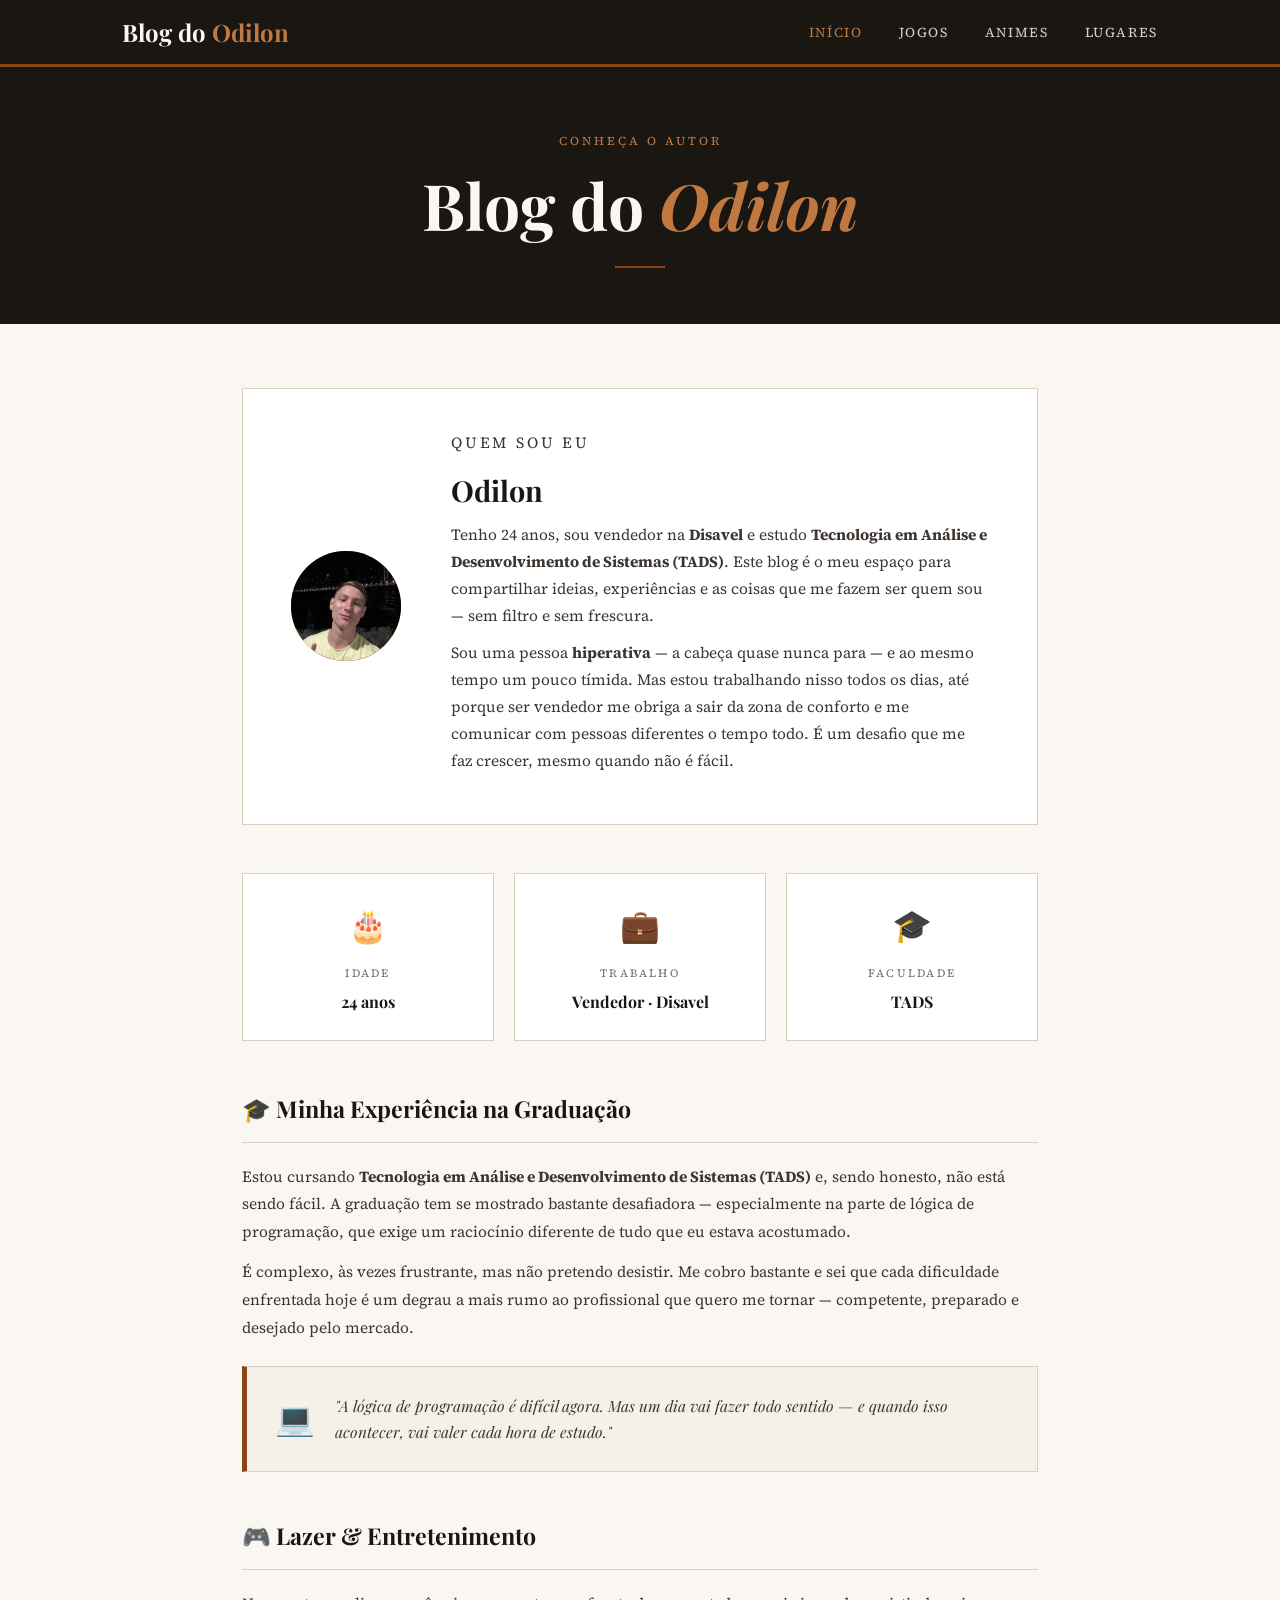
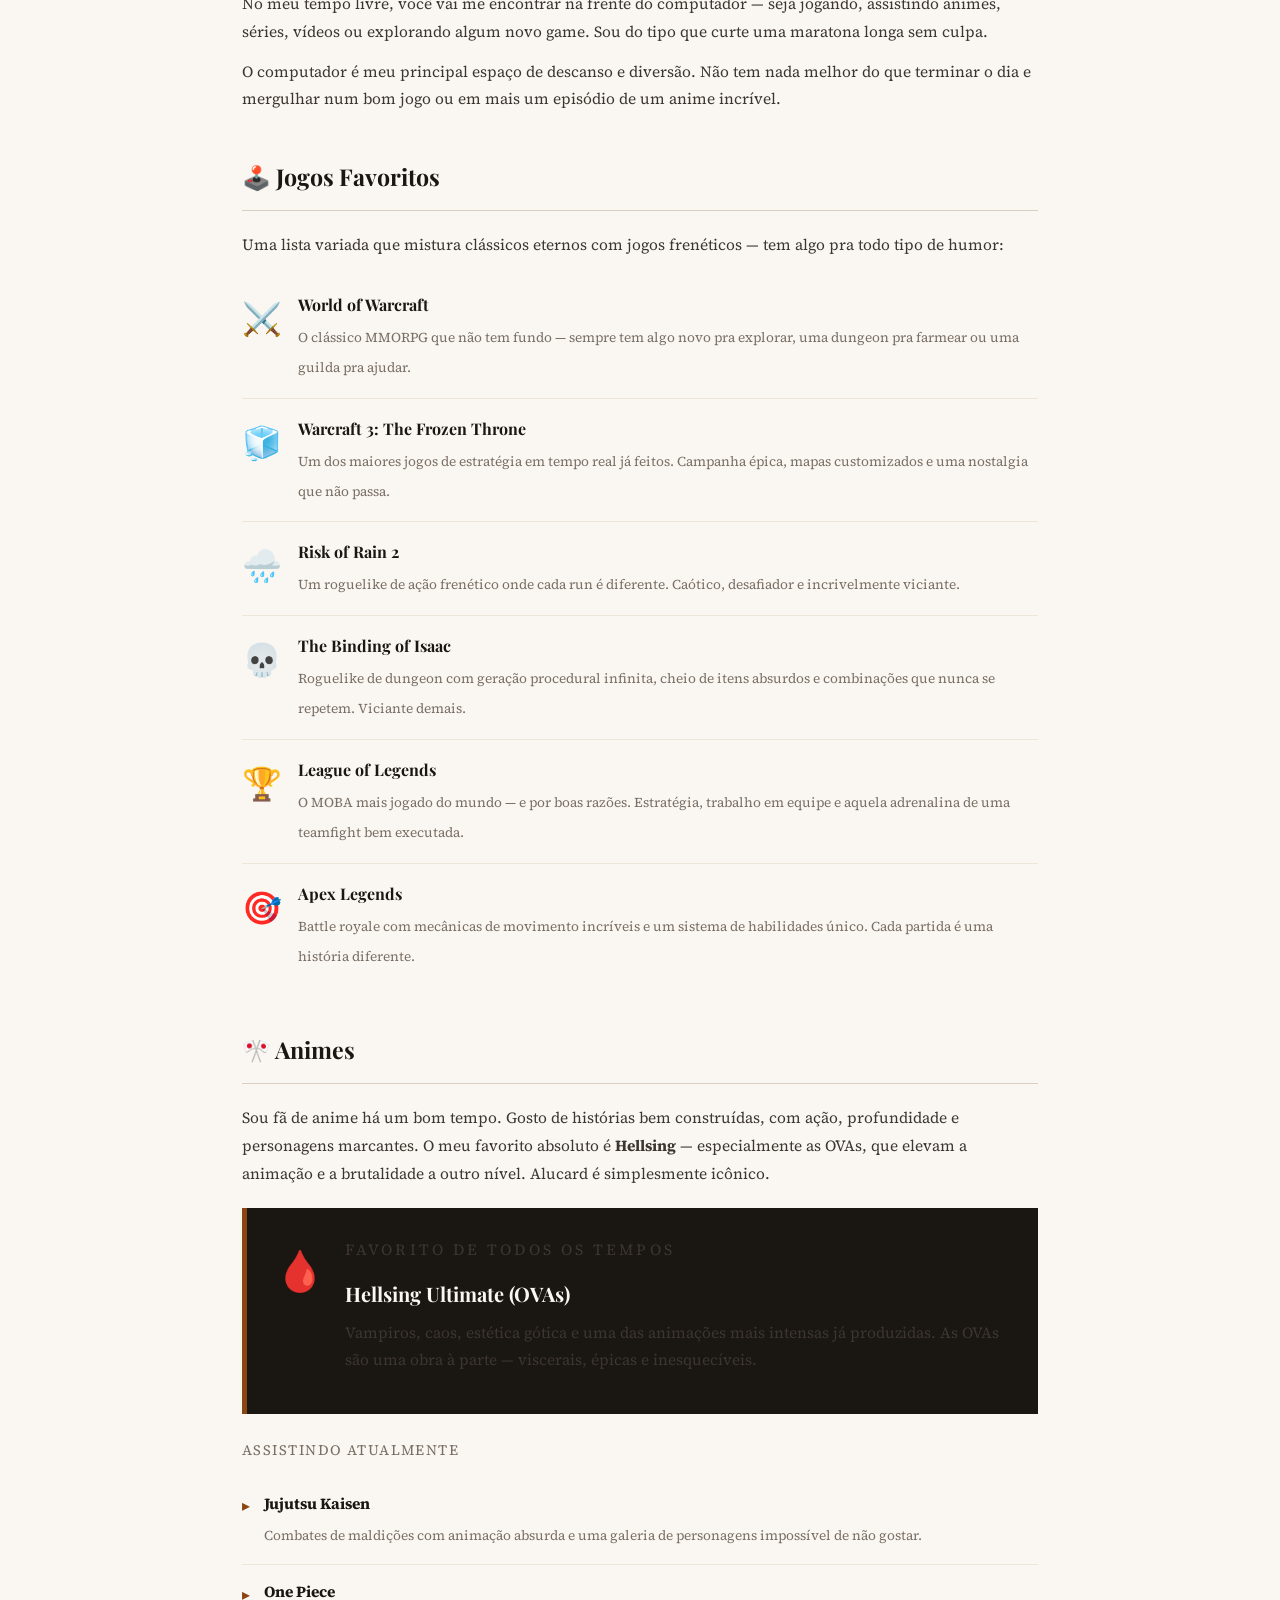
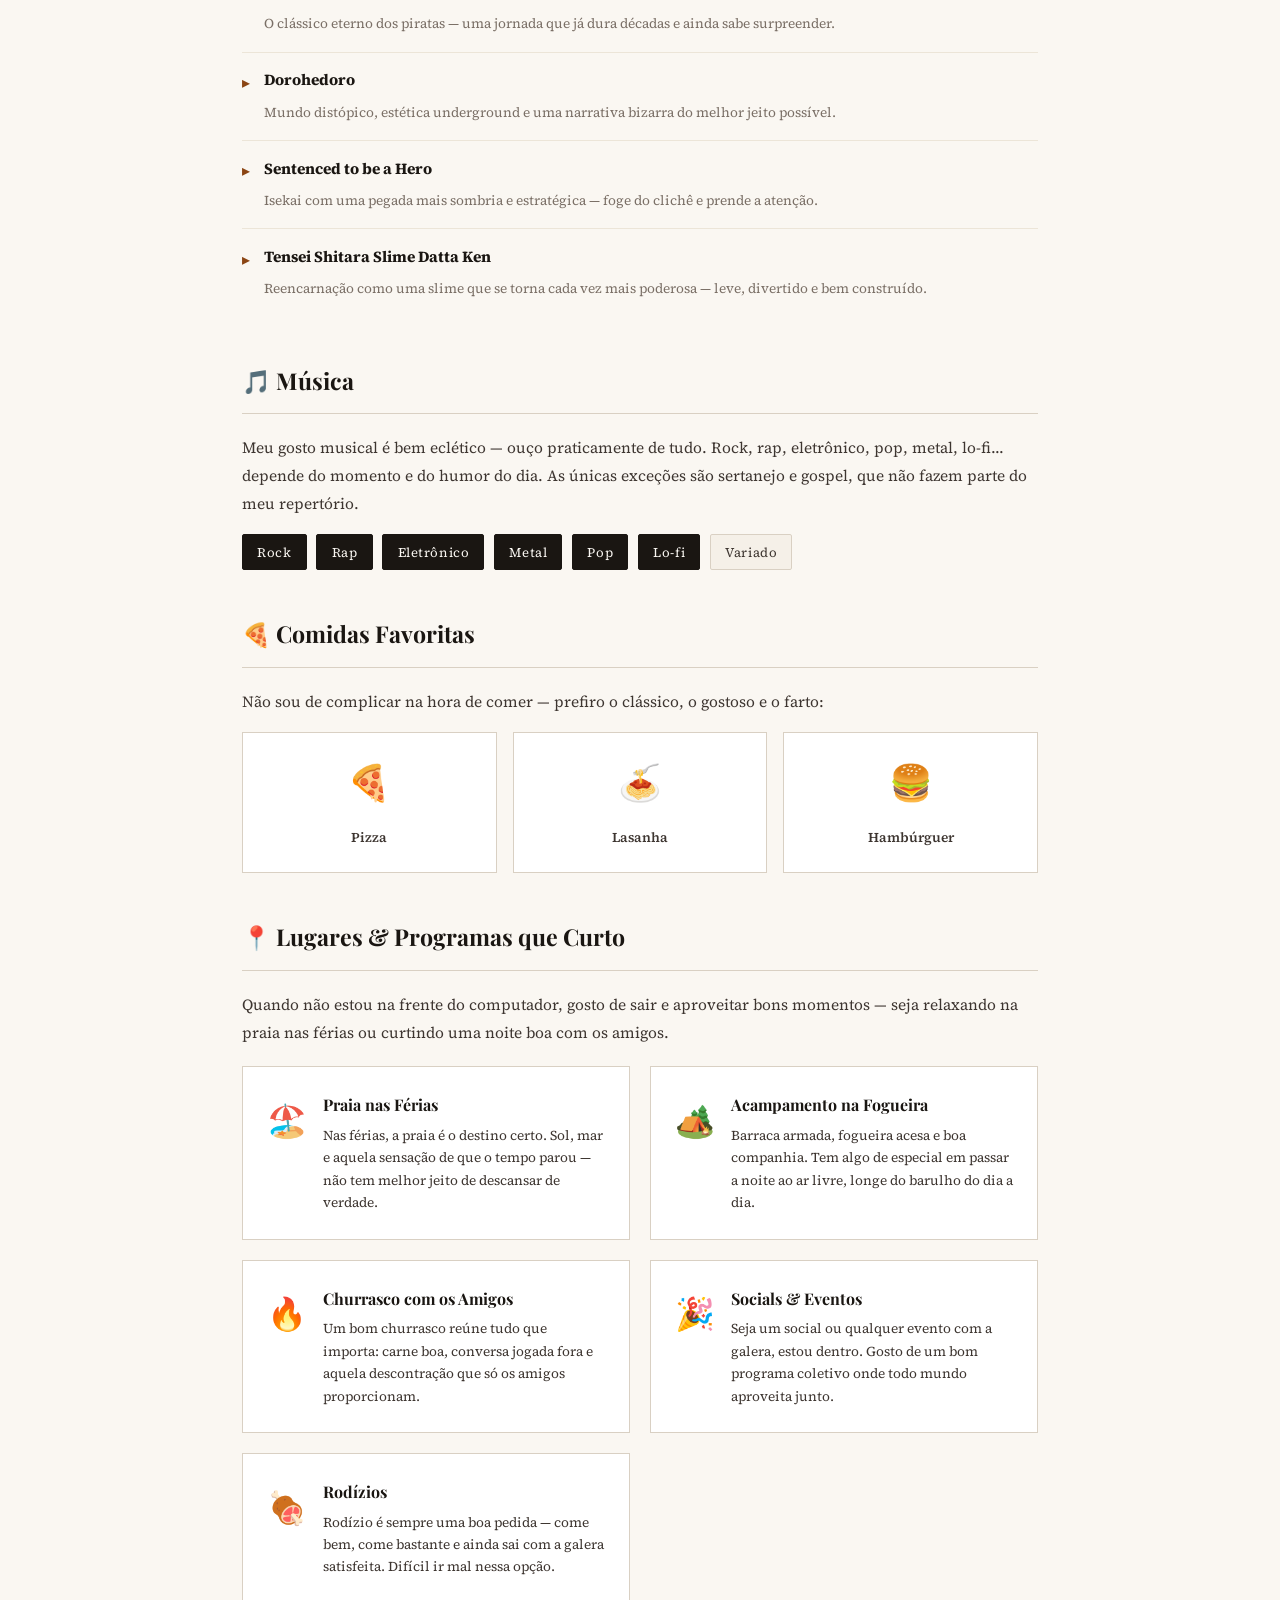
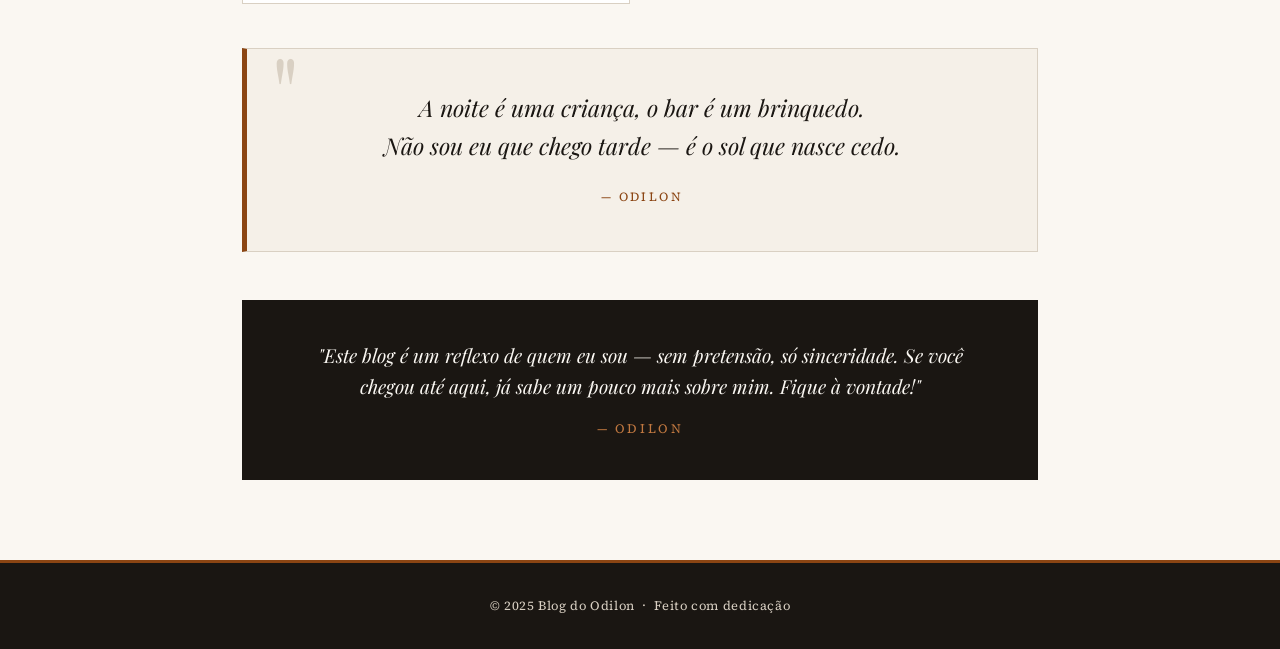
==== index.html @ d82e43d0 "Rename Index.html to index.html" ====
<!DOCTYPE html>
<html lang="pt-BR">
<head>
  <meta charset="UTF-8" />
  <meta name="viewport" content="width=device-width, initial-scale=1.0"/>
  <title>Blog do Odilon</title>
  <link href="https://fonts.googleapis.com/css2?family=Playfair+Display:ital,wght@0,400;0,700;1,400&family=Source+Serif+4:wght@300;400;600&display=swap" rel="stylesheet"/>
  <link rel="stylesheet" href="style.css"/>
</head>
<body>

<!-- HEADER -->
<header>
  <div class="header-inner">
    <a class="site-logo" href="#">Blog do <span>Odilon</span></a>
    <nav>
      <a href="#" class="active">Início</a>
      <a href="#jogos">Jogos</a>
      <a href="#animes">Animes</a>
      <a href="#lugares">Lugares</a>
    </nav>
  </div>
</header>

<!-- PAGE HERO -->
<section class="page-hero">
  <p class="eyebrow">Conheça o autor</p>
  <h1>Blog do <em>Odilon</em></h1>
  <div class="hero-divider"></div>
</section>

<!-- MAIN CONTENT -->
<div class="about-wrap">

  <!-- INTRO CARD -->
  <div class="intro-card">
    <div class="avatar"><img src="[data-uri]" alt="Foto do Odilon" style="width:110px;height:110px;border-radius:50%;object-fit:cover;display:block;"/></div>
    <div class="intro-text">
      <p class="intro-label">Quem sou eu</p>
      <h2>Odilon</h2>
      <p>
        Tenho 24 anos, sou vendedor na <strong>Disavel</strong> e estudo
        <strong>Tecnologia em Análise e Desenvolvimento de Sistemas (TADS)</strong>.
        Este blog é o meu espaço para compartilhar ideias, experiências e as coisas
        que me fazem ser quem sou — sem filtro e sem frescura.
      </p>
      <p>
        Sou uma pessoa <strong>hiperativa</strong> — a cabeça quase nunca para — e ao mesmo tempo
        um pouco tímida. Mas estou trabalhando nisso todos os dias, até porque ser vendedor
        me obriga a sair da zona de conforto e me comunicar com pessoas diferentes o tempo todo.
        É um desafio que me faz crescer, mesmo quando não é fácil.
      </p>
    </div>
  </div>

  <!-- QUICK FACTS -->
  <div class="quick-facts">
    <div class="fact-item">
      <span class="fact-icon">🎂</span>
      <p class="fact-label">Idade</p>
      <p class="fact-value">24 anos</p>
    </div>
    <div class="fact-item">
      <span class="fact-icon">💼</span>
      <p class="fact-label">Trabalho</p>
      <p class="fact-value">Vendedor · Disavel</p>
    </div>
    <div class="fact-item">
      <span class="fact-icon">🎓</span>
      <p class="fact-label">Faculdade</p>
      <p class="fact-value">TADS</p>
    </div>
  </div>

  <!-- GRADUAÇÃO -->
  <div class="about-section">
    <h2 class="section-heading">🎓 Minha Experiência na Graduação</h2>
    <p>
      Estou cursando <strong>Tecnologia em Análise e Desenvolvimento de Sistemas (TADS)</strong>
      e, sendo honesto, não está sendo fácil. A graduação tem se mostrado bastante desafiadora —
      especialmente na parte de lógica de programação, que exige um raciocínio diferente de tudo
      que eu estava acostumado.
    </p>
    <p>
      É complexo, às vezes frustrante, mas não pretendo desistir. Me cobro bastante e sei que
      cada dificuldade enfrentada hoje é um degrau a mais rumo ao profissional que quero me tornar
      — competente, preparado e desejado pelo mercado.
    </p>
    <div class="grad-banner">
      <span class="grad-icon">💻</span>
      <p>"A lógica de programação é difícil agora. Mas um dia vai fazer todo sentido — e quando isso acontecer, vai valer cada hora de estudo."</p>
    </div>
  </div>

  <!-- LAZER -->
  <div class="about-section">
    <h2 class="section-heading">🎮 Lazer & Entretenimento</h2>
    <p>
      No meu tempo livre, você vai me encontrar na frente do computador — seja jogando,
      assistindo animes, séries, vídeos ou explorando algum novo game. Sou do tipo que curte
      uma maratona longa sem culpa.
    </p>
    <p>
      O computador é meu principal espaço de descanso e diversão. Não tem nada melhor
      do que terminar o dia e mergulhar num bom jogo ou em mais um episódio de um anime incrível.
    </p>
  </div>

  <!-- JOGOS FAVORITOS -->
  <div class="about-section" id="jogos">
    <h2 class="section-heading">🕹️ Jogos Favoritos</h2>
    <p>Uma lista variada que mistura clássicos eternos com jogos frenéticos — tem algo pra todo tipo de humor:</p>
    <ul class="games-list">
      <li>
        <span class="game-icon">⚔️</span>
        <div class="game-info">
          <strong>World of Warcraft</strong>
          <span>O clássico MMORPG que não tem fundo — sempre tem algo novo pra explorar, uma dungeon pra farmear ou uma guilda pra ajudar.</span>
        </div>
      </li>
      <li>
        <span class="game-icon">🧊</span>
        <div class="game-info">
          <strong>Warcraft 3: The Frozen Throne</strong>
          <span>Um dos maiores jogos de estratégia em tempo real já feitos. Campanha épica, mapas customizados e uma nostalgia que não passa.</span>
        </div>
      </li>
      <li>
        <span class="game-icon">🌧️</span>
        <div class="game-info">
          <strong>Risk of Rain 2</strong>
          <span>Um roguelike de ação frenético onde cada run é diferente. Caótico, desafiador e incrivelmente viciante.</span>
        </div>
      </li>
      <li>
        <span class="game-icon">💀</span>
        <div class="game-info">
          <strong>The Binding of Isaac</strong>
          <span>Roguelike de dungeon com geração procedural infinita, cheio de itens absurdos e combinações que nunca se repetem. Viciante demais.</span>
        </div>
      </li>
      <li>
        <span class="game-icon">🏆</span>
        <div class="game-info">
          <strong>League of Legends</strong>
          <span>O MOBA mais jogado do mundo — e por boas razões. Estratégia, trabalho em equipe e aquela adrenalina de uma teamfight bem executada.</span>
        </div>
      </li>
      <li>
        <span class="game-icon">🎯</span>
        <div class="game-info">
          <strong>Apex Legends</strong>
          <span>Battle royale com mecânicas de movimento incríveis e um sistema de habilidades único. Cada partida é uma história diferente.</span>
        </div>
      </li>
    </ul>
  </div>

  <!-- ANIMES -->
  <div class="about-section" id="animes">
    <h2 class="section-heading">🎌 Animes</h2>
    <p>
      Sou fã de anime há um bom tempo. Gosto de histórias bem construídas, com ação, profundidade
      e personagens marcantes. O meu favorito absoluto é <strong>Hellsing</strong> — especialmente
      as OVAs, que elevam a animação e a brutalidade a outro nível. Alucard é simplesmente icônico.
    </p>
    <div class="anime-favorite">
      <span class="anime-fav-icon">🩸</span>
      <div>
        <p class="anime-fav-label">Favorito de todos os tempos</p>
        <strong class="anime-fav-title">Hellsing Ultimate (OVAs)</strong>
        <p class="anime-fav-desc">Vampiros, caos, estética gótica e uma das animações mais intensas já produzidas. As OVAs são uma obra à parte — viscerais, épicas e inesquecíveis.</p>
      </div>
    </div>
    <p style="margin-top:1.5rem;margin-bottom:0.75rem;font-size:0.9rem;color:var(--ink-light);letter-spacing:0.1em;text-transform:uppercase;">Assistindo atualmente</p>
    <ul class="anime-list">
      <li><span class="anime-dot">▸</span><div class="anime-item-info"><strong>Jujutsu Kaisen</strong><span>Combates de maldições com animação absurda e uma galeria de personagens impossível de não gostar.</span></div></li>
      <li><span class="anime-dot">▸</span><div class="anime-item-info"><strong>One Piece</strong><span>O clássico eterno dos piratas — uma jornada que já dura décadas e ainda sabe surpreender.</span></div></li>
      <li><span class="anime-dot">▸</span><div class="anime-item-info"><strong>Dorohedoro</strong><span>Mundo distópico, estética underground e uma narrativa bizarra do melhor jeito possível.</span></div></li>
      <li><span class="anime-dot">▸</span><div class="anime-item-info"><strong>Sentenced to be a Hero</strong><span>Isekai com uma pegada mais sombria e estratégica — foge do clichê e prende a atenção.</span></div></li>
      <li><span class="anime-dot">▸</span><div class="anime-item-info"><strong>Tensei Shitara Slime Datta Ken</strong><span>Reencarnação como uma slime que se torna cada vez mais poderosa — leve, divertido e bem construído.</span></div></li>
    </ul>
  </div>

  <!-- MÚSICA -->
  <div class="about-section">
    <h2 class="section-heading">🎵 Música</h2>
    <p>
      Meu gosto musical é bem eclético — ouço praticamente de tudo. Rock, rap, eletrônico,
      pop, metal, lo-fi... depende do momento e do humor do dia. As únicas exceções
      são sertanejo e gospel, que não fazem parte do meu repertório.
    </p>
    <div class="tag-list">
      <span class="tag accent">Rock</span>
      <span class="tag accent">Rap</span>
      <span class="tag accent">Eletrônico</span>
      <span class="tag accent">Metal</span>
      <span class="tag accent">Pop</span>
      <span class="tag accent">Lo-fi</span>
      <span class="tag">Variado</span>
    </div>
  </div>

  <!-- COMIDAS -->
  <div class="about-section">
    <h2 class="section-heading">🍕 Comidas Favoritas</h2>
    <p>Não sou de complicar na hora de comer — prefiro o clássico, o gostoso e o farto:</p>
    <div class="food-grid">
      <div class="food-card"><span class="food-icon">🍕</span><span>Pizza</span></div>
      <div class="food-card"><span class="food-icon">🍝</span><span>Lasanha</span></div>
      <div class="food-card"><span class="food-icon">🍔</span><span>Hambúrguer</span></div>
    </div>
  </div>

  <!-- LUGARES E PROGRAMAS -->
  <div class="about-section" id="lugares">
    <h2 class="section-heading">📍 Lugares & Programas que Curto</h2>
    <p>
      Quando não estou na frente do computador, gosto de sair e aproveitar bons momentos —
      seja relaxando na praia nas férias ou curtindo uma noite boa com os amigos.
    </p>
    <div class="places-grid">
      <div class="place-card"><span class="place-icon">🏖️</span><div class="place-info"><strong>Praia nas Férias</strong><p>Nas férias, a praia é o destino certo. Sol, mar e aquela sensação de que o tempo parou — não tem melhor jeito de descansar de verdade.</p></div></div>
      <div class="place-card"><span class="place-icon">🏕️</span><div class="place-info"><strong>Acampamento na Fogueira</strong><p>Barraca armada, fogueira acesa e boa companhia. Tem algo de especial em passar a noite ao ar livre, longe do barulho do dia a dia.</p></div></div>
      <div class="place-card"><span class="place-icon">🔥</span><div class="place-info"><strong>Churrasco com os Amigos</strong><p>Um bom churrasco reúne tudo que importa: carne boa, conversa jogada fora e aquela descontração que só os amigos proporcionam.</p></div></div>
      <div class="place-card"><span class="place-icon">🎉</span><div class="place-info"><strong>Socials & Eventos</strong><p>Seja um social ou qualquer evento com a galera, estou dentro. Gosto de um bom programa coletivo onde todo mundo aproveita junto.</p></div></div>
      <div class="place-card"><span class="place-icon">🍖</span><div class="place-info"><strong>Rodízios</strong><p>Rodízio é sempre uma boa pedida — come bem, come bastante e ainda sai com a galera satisfeita. Difícil ir mal nessa opção.</p></div></div>
    </div>
  </div>

  <!-- FRASE DE EFEITO -->
  <div class="frase-box">
    <span class="frase-aspas">"</span>
    <p class="frase-texto">A noite é uma criança, o bar é um brinquedo.<br>Não sou eu que chego tarde — é o sol que nasce cedo.</p>
    <span class="frase-autor">— Odilon</span>
  </div>

  <!-- CLOSING -->
  <div class="closing-box">
    <p>
      "Este blog é um reflexo de quem eu sou — sem pretensão, só sinceridade.
      Se você chegou até aqui, já sabe um pouco mais sobre mim. Fique à vontade!"
    </p>
    <span class="sig">— Odilon</span>
  </div>

</div>

<!-- FOOTER -->
<footer>
  <p>© 2025 Blog do Odilon &nbsp;·&nbsp; Feito com dedicação</p>
</footer>

</body>
</html>
---- style.css ----
*, *::before, *::after { box-sizing: border-box; margin: 0; padding: 0; }

    :root {
      --cream: #faf7f2;
      --warm-white: #f5f0e8;
      --ink: #1a1612;
      --ink-soft: #3d3530;
      --ink-light: #7a6f66;
      --accent: #8b4513;
      --accent-light: #c07840;
      --border: #d9d0c3;
      --border-light: #ece5d8;
    }

    html { scroll-behavior: smooth; }

    body {
      font-family: 'Source Serif 4', Georgia, serif;
      background: var(--cream);
      color: var(--ink);
      font-size: 17px;
      line-height: 1.75;
    }

    /* ── HEADER ── */
    header {
      background: var(--ink);
      color: var(--cream);
      position: sticky;
      top: 0;
      z-index: 100;
      border-bottom: 3px solid var(--accent);
    }

    .header-inner {
      max-width: 1100px;
      margin: 0 auto;
      padding: 0 2rem;
      display: flex;
      align-items: center;
      justify-content: space-between;
      height: 64px;
    }

    .site-logo {
      font-family: 'Playfair Display', Georgia, serif;
      font-size: 1.5rem;
      font-weight: 700;
      color: var(--cream);
      text-decoration: none;
    }

    .site-logo span { color: var(--accent-light); }

    nav a {
      color: var(--border);
      text-decoration: none;
      font-size: 0.85rem;
      letter-spacing: 0.12em;
      text-transform: uppercase;
      margin-left: 2rem;
      transition: color 0.2s;
    }

    nav a:hover, nav a.active { color: var(--accent-light); }

    /* ── PAGE HERO ── */
    .page-hero {
      background: var(--ink);
      color: var(--cream);
      padding: 4rem 2rem 3.5rem;
      text-align: center;
      position: relative;
      overflow: hidden;
    }

    .page-hero::before {
      content: '';
      position: absolute;
      inset: 0;
      background: repeating-linear-gradient(
        0deg, transparent, transparent 40px,
        rgba(255,255,255,0.015) 40px,
        rgba(255,255,255,0.015) 41px
      );
      pointer-events: none;
    }

    .page-hero .eyebrow {
      font-size: 0.75rem;
      letter-spacing: 0.25em;
      text-transform: uppercase;
      color: var(--accent-light);
      margin-bottom: 1rem;
      animation: fadeUp 0.6s 0.1s ease both;
    }

    .page-hero h1 {
      font-family: 'Playfair Display', Georgia, serif;
      font-size: clamp(2.5rem, 5vw, 4rem);
      font-weight: 700;
      line-height: 1.15;
      margin-bottom: 0.5rem;
      animation: fadeUp 0.6s 0.25s ease both;
    }

    .page-hero h1 em { font-style: italic; color: var(--accent-light); }

    .hero-divider {
      width: 50px;
      height: 2px;
      background: var(--accent);
      margin: 1.5rem auto 0;
      animation: fadeUp 0.6s 0.4s ease both;
    }

    /* ── ABOUT LAYOUT ── */
    .about-wrap {
      max-width: 860px;
      margin: 0 auto;
      padding: 4rem 2rem 5rem;
    }

    /* ── INTRO CARD ── */
    .intro-card {
      background: #fff;
      border: 1px solid var(--border);
      padding: 2.5rem 3rem;
      display: grid;
      grid-template-columns: 120px 1fr;
      gap: 2.5rem;
      align-items: center;
      margin-bottom: 3rem;
      animation: fadeUp 0.6s 0.3s ease both;
    }

    .avatar {
      width: 110px;
      height: 110px;
      background: var(--ink);
      border-radius: 50%;
      display: flex;
      align-items: center;
      justify-content: center;
      font-size: 3.2rem;
      flex-shrink: 0;
      border: 3px solid var(--accent);
    }

    .intro-text h2 {
      font-family: 'Playfair Display', Georgia, serif;
      font-size: 1.8rem;
      font-weight: 700;
      margin-bottom: 0.3rem;
    }

    .intro-label {
      font-size: 0.78rem;
      letter-spacing: 0.18em;
      text-transform: uppercase;
      color: var(--accent);
      margin-bottom: 0.9rem;
    }

    .intro-text p {
      font-size: 0.97rem;
      color: var(--ink-soft);
      line-height: 1.75;
      margin-bottom: 0.6rem;
    }

    /* ── QUICK FACTS ── */
    .quick-facts {
      display: grid;
      grid-template-columns: repeat(3, 1fr);
      gap: 1.25rem;
      margin-bottom: 3rem;
      animation: fadeUp 0.6s 0.4s ease both;
    }

    .fact-item {
      background: #fff;
      border: 1px solid var(--border);
      padding: 1.5rem;
      text-align: center;
      transition: box-shadow 0.25s, transform 0.25s;
    }

    .fact-item:hover {
      box-shadow: 4px 4px 0 var(--border);
      transform: translate(-2px, -2px);
    }

    .fact-icon { font-size: 2rem; margin-bottom: 0.6rem; display: block; }

    .fact-label {
      font-size: 0.7rem;
      letter-spacing: 0.2em;
      text-transform: uppercase;
      color: var(--ink-light);
      margin-bottom: 0.3rem;
    }

    .fact-value {
      font-family: 'Playfair Display', Georgia, serif;
      font-size: 1rem;
      font-weight: 700;
      color: var(--ink);
    }

    /* ── ABOUT SECTIONS ── */
    .about-section { margin-bottom: 2.75rem; animation: fadeUp 0.6s 0.5s ease both; }

    .section-heading {
      font-family: 'Playfair Display', Georgia, serif;
      font-size: 1.45rem;
      font-weight: 700;
      margin-bottom: 1.25rem;
      padding-bottom: 0.75rem;
      border-bottom: 1px solid var(--border);
      display: flex;
      align-items: center;
      gap: 0.6rem;
    }

    .about-section p {
      color: var(--ink-soft);
      font-size: 0.97rem;
      line-height: 1.8;
      margin-bottom: 0.75rem;
    }

    /* ── GRADUATION BANNER ── */
    .grad-banner {
      display: flex;
      align-items: center;
      gap: 1.25rem;
      background: var(--warm-white);
      border: 1px solid var(--border);
      border-left: 5px solid var(--accent);
      padding: 1.5rem 1.75rem;
      margin-top: 1.5rem;
    }

    .grad-icon { font-size: 2rem; flex-shrink: 0; }

    .grad-banner p {
      font-family: 'Playfair Display', serif;
      font-style: italic;
      font-size: 0.97rem;
      color: var(--ink-soft);
      line-height: 1.7;
      margin: 0;
    }

    /* ── GAMES ── */
    .games-list { list-style: none; margin-top: 1rem; }

    .games-list li {
      display: flex;
      align-items: flex-start;
      gap: 1rem;
      padding: 1rem 0;
      border-bottom: 1px solid var(--border-light);
    }

    .games-list li:last-child { border-bottom: none; }
    .game-icon { font-size: 2rem; flex-shrink: 0; }

    .game-info strong {
      display: block;
      font-family: 'Playfair Display', serif;
      font-size: 1rem;
      margin-bottom: 0.2rem;
      color: var(--ink);
    }

    .game-info span { font-size: 0.85rem; color: var(--ink-light); }

    /* ── ANIME ── */
    .anime-favorite {
      display: flex;
      align-items: flex-start;
      gap: 1.25rem;
      background: var(--ink);
      color: var(--cream);
      padding: 1.75rem;
      margin-top: 1.25rem;
      border-left: 5px solid var(--accent);
    }

    .anime-fav-icon { font-size: 2.5rem; flex-shrink: 0; }

    .anime-fav-label {
      font-size: 0.7rem;
      letter-spacing: 0.2em;
      text-transform: uppercase;
      color: var(--accent-light);
      margin-bottom: 0.25rem;
    }

    .anime-fav-title {
      display: block;
      font-family: 'Playfair Display', serif;
      font-size: 1.25rem;
      color: var(--cream);
      margin-bottom: 0.5rem;
    }

    .anime-fav-desc { font-size: 0.88rem; color: var(--border); line-height: 1.65; margin: 0; }

    .anime-list { list-style: none; margin-top: 0.5rem; }

    .anime-list li {
      display: flex;
      gap: 0.85rem;
      align-items: flex-start;
      padding: 0.85rem 0;
      border-bottom: 1px solid var(--border-light);
    }

    .anime-list li:last-child { border-bottom: none; }
    .anime-dot { color: var(--accent); font-size: 1rem; flex-shrink: 0; margin-top: 0.1rem; }

    .anime-item-info strong { display: block; font-size: 0.97rem; color: var(--ink); margin-bottom: 0.2rem; }
    .anime-item-info span { font-size: 0.85rem; color: var(--ink-light); line-height: 1.6; }

    /* ── TAGS ── */
    .tag-list { display: flex; flex-wrap: wrap; gap: 0.6rem; margin-top: 1rem; }

    .tag {
      background: var(--warm-white);
      border: 1px solid var(--border);
      padding: 0.35rem 0.9rem;
      font-size: 0.82rem;
      color: var(--ink-soft);
      border-radius: 2px;
      letter-spacing: 0.04em;
    }

    .tag.accent { background: var(--ink); color: var(--cream); border-color: var(--ink); }

    /* ── FOOD GRID ── */
    .food-grid {
      display: grid;
      grid-template-columns: repeat(3, 1fr);
      gap: 1rem;
      margin-top: 1rem;
    }

    .food-card {
      background: #fff;
      border: 1px solid var(--border);
      padding: 1.25rem;
      text-align: center;
    }

    .food-card .food-icon { font-size: 2.2rem; display: block; margin-bottom: 0.5rem; }
    .food-card span { font-size: 0.85rem; font-weight: 600; color: var(--ink-soft); }

    /* ── PLACES GRID ── */
    .places-grid {
      display: grid;
      grid-template-columns: 1fr 1fr;
      gap: 1.25rem;
      margin-top: 1.25rem;
    }

    .place-card {
      background: #fff;
      border: 1px solid var(--border);
      padding: 1.5rem;
      display: flex;
      gap: 1rem;
      align-items: flex-start;
      transition: box-shadow 0.25s, transform 0.25s;
    }

    .place-card:hover {
      box-shadow: 4px 4px 0 var(--border);
      transform: translate(-2px, -2px);
    }

    .place-icon { font-size: 2rem; flex-shrink: 0; margin-top: 0.1rem; }

    .place-info strong {
      display: block;
      font-family: 'Playfair Display', serif;
      font-size: 1rem;
      color: var(--ink);
      margin-bottom: 0.35rem;
    }

    .place-info p { font-size: 0.85rem; color: var(--ink-soft); line-height: 1.65; margin: 0; }

    /* ── FRASE DE EFEITO ── */
    .frase-box {
      background: var(--warm-white);
      border: 1px solid var(--border);
      border-left: 5px solid var(--accent);
      padding: 2.5rem 3rem;
      margin: 2.75rem 0;
      text-align: center;
      position: relative;
    }

    .frase-aspas {
      font-family: 'Playfair Display', serif;
      font-size: 6rem;
      color: var(--border);
      line-height: 0;
      position: absolute;
      top: 2.5rem;
      left: 1.5rem;
      pointer-events: none;
    }

    .frase-texto {
      font-family: 'Playfair Display', Georgia, serif;
      font-size: clamp(1.1rem, 2.5vw, 1.45rem);
      font-style: italic;
      color: var(--ink);
      line-height: 1.65;
      margin-bottom: 1rem;
    }

    .frase-autor {
      font-size: 0.78rem;
      letter-spacing: 0.2em;
      text-transform: uppercase;
      color: var(--accent);
    }

    /* ── CLOSING BOX ── */
    .closing-box {
      background: var(--ink);
      color: var(--cream);
      padding: 2.5rem 3rem;
      text-align: center;
      margin-top: 3rem;
    }

    .closing-box p {
      font-family: 'Playfair Display', Georgia, serif;
      font-size: 1.2rem;
      font-style: italic;
      line-height: 1.6;
      color: var(--cream);
    }

    .closing-box .sig {
      display: block;
      margin-top: 1rem;
      font-style: normal;
      font-size: 0.8rem;
      letter-spacing: 0.2em;
      text-transform: uppercase;
      color: var(--accent-light);
    }

    /* ── FOOTER ── */
    footer {
      background: var(--ink);
      color: var(--border);
      text-align: center;
      padding: 2rem;
      font-size: 0.8rem;
      letter-spacing: 0.05em;
      border-top: 3px solid var(--accent);
    }

    footer a { color: var(--accent-light); text-decoration: none; }

    /* ── ANIMATIONS ── */
    @keyframes fadeUp {
      from { opacity: 0; transform: translateY(18px); }
      to   { opacity: 1; transform: translateY(0); }
    }

    /* ── RESPONSIVE ── */
    @media (max-width: 700px) {
      .intro-card { grid-template-columns: 1fr; text-align: center; padding: 2rem 1.5rem; }
      .avatar { margin: 0 auto; }
      .quick-facts { grid-template-columns: 1fr 1fr; }
      .food-grid { grid-template-columns: 1fr 1fr; }
      .places-grid { grid-template-columns: 1fr; }
      .closing-box, .frase-box { padding: 2rem 1.5rem; }
      nav { display: none; }
    }
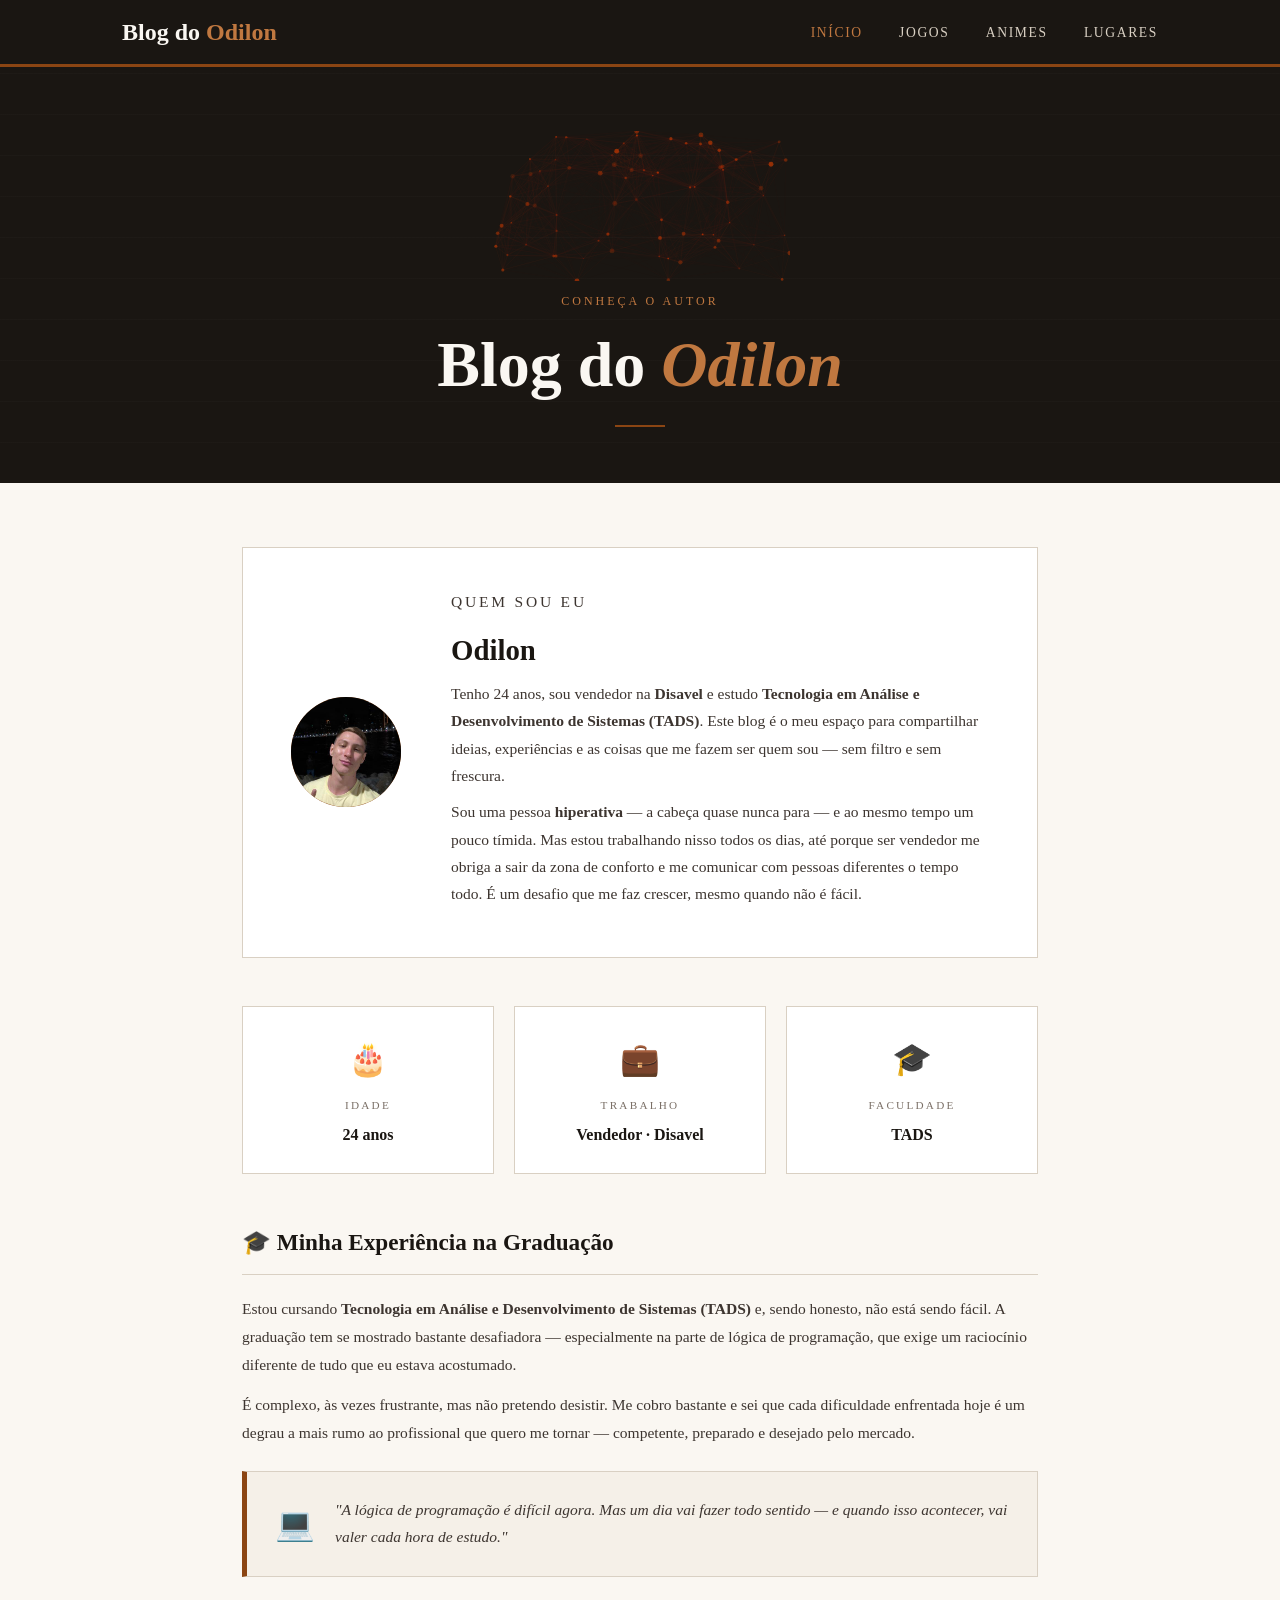
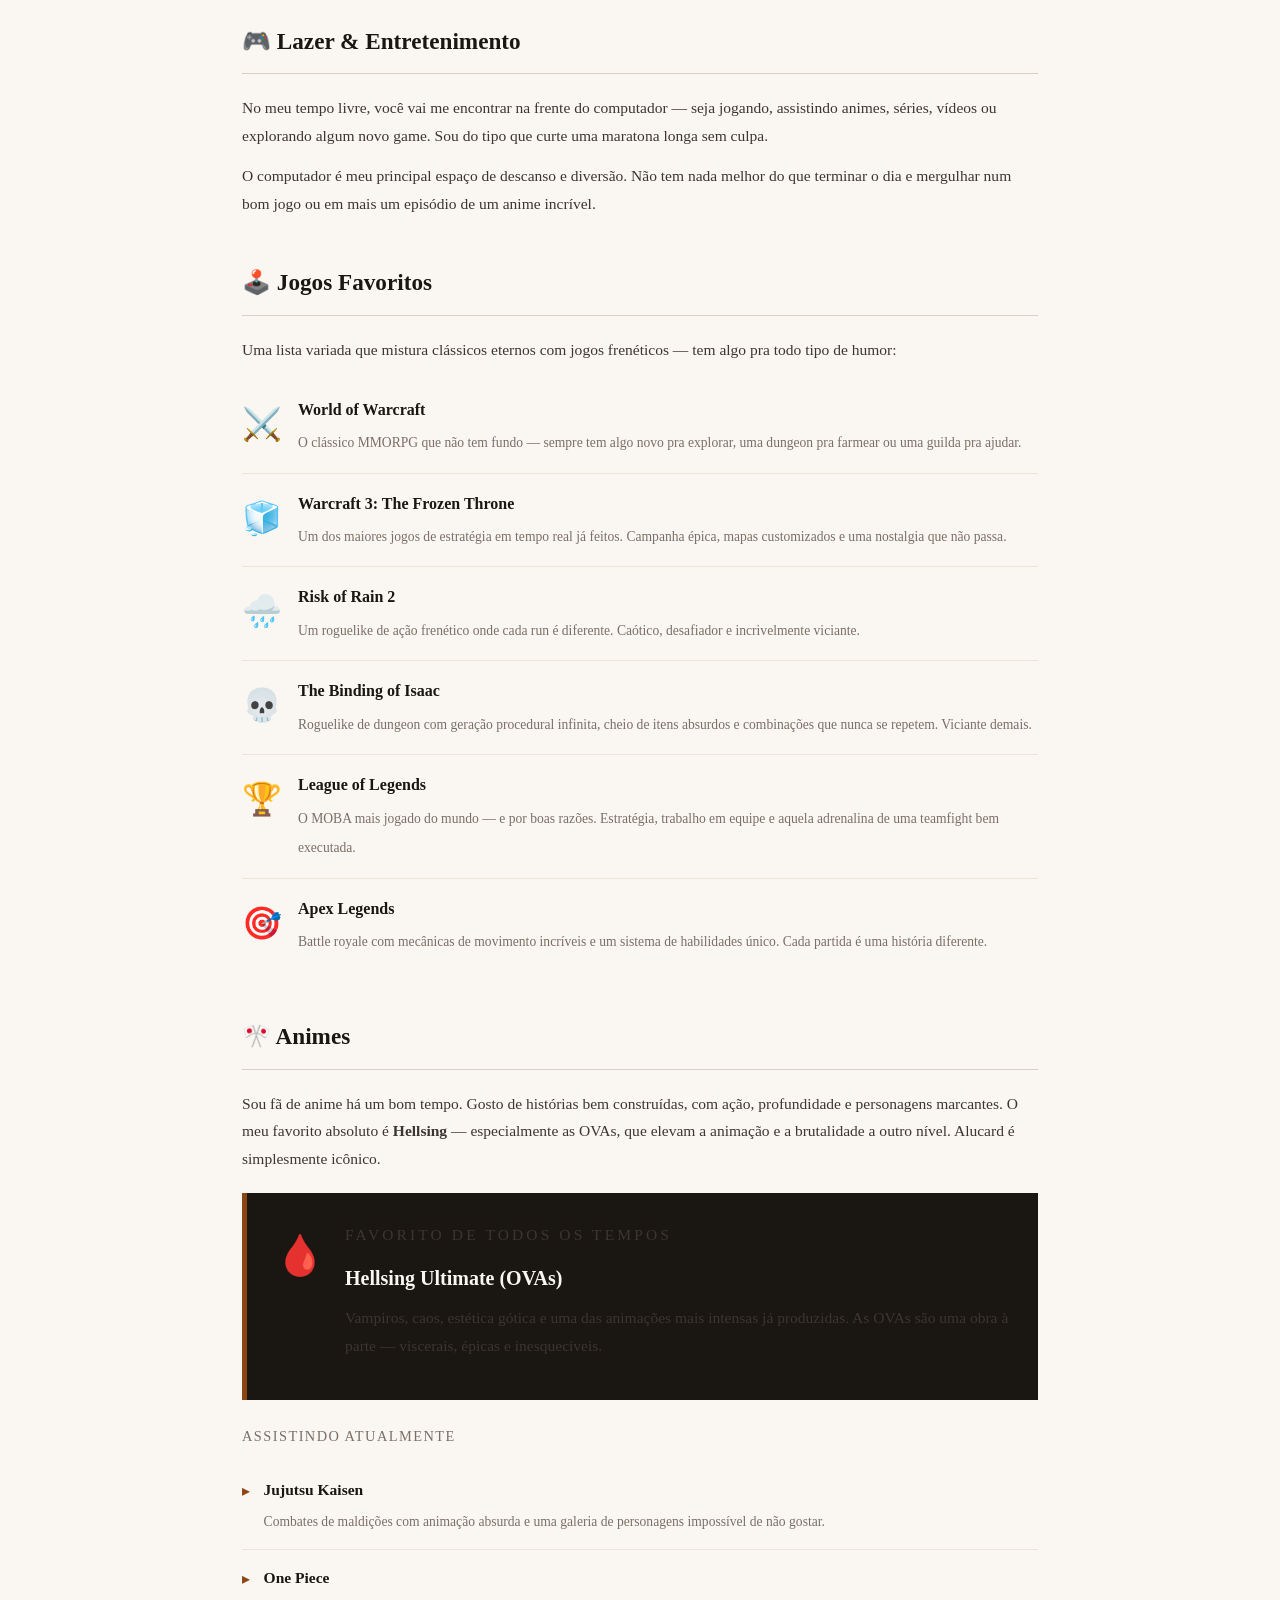
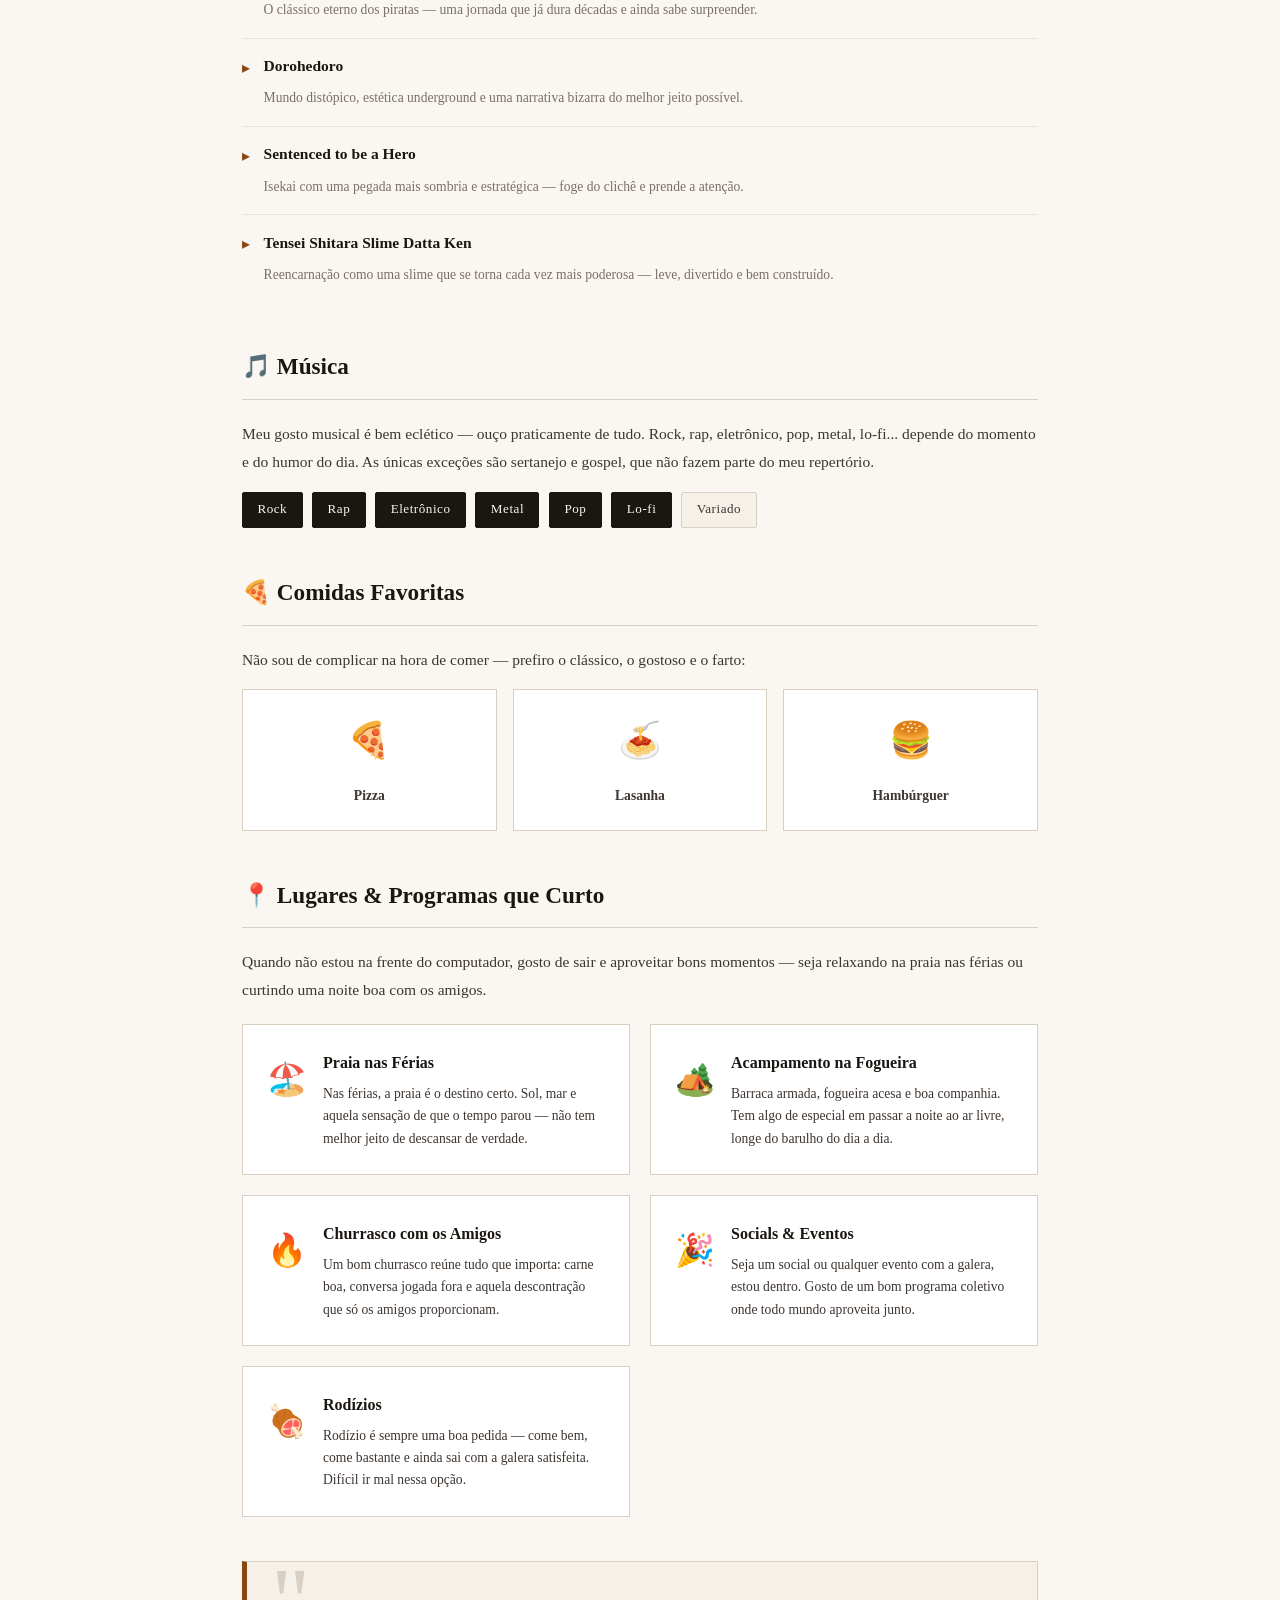
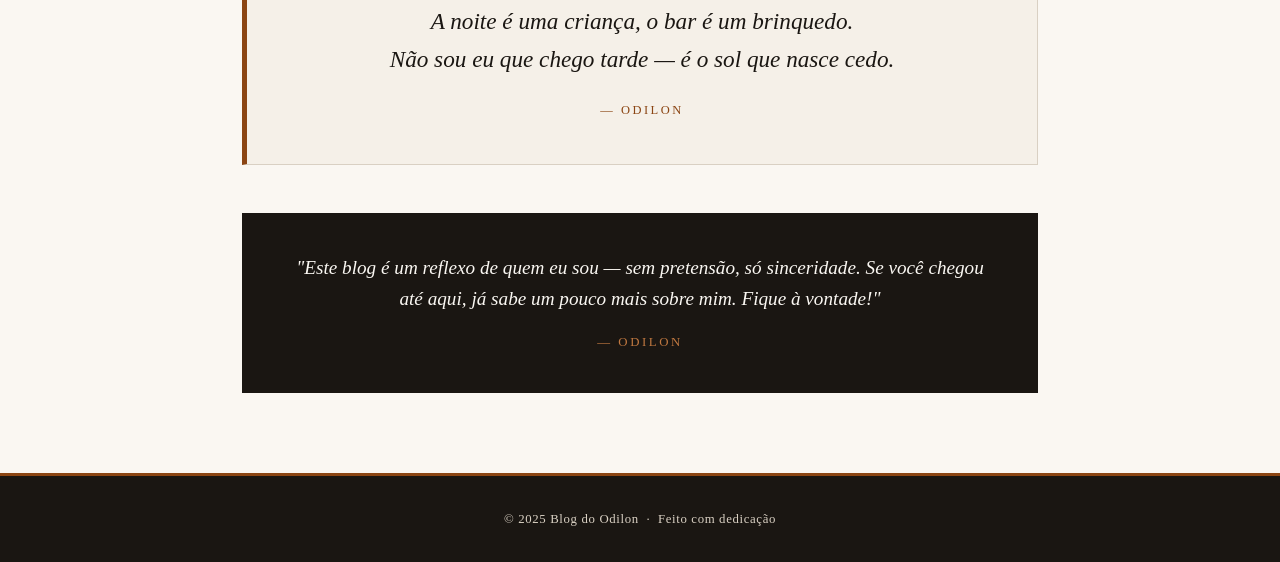
==== commit 12e08b81: "Add files via upload" ====
--- a/index.html
+++ b/index.html
@@ -4,7 +4,7 @@
   <meta charset="UTF-8" />
   <meta name="viewport" content="width=device-width, initial-scale=1.0"/>
   <title>Blog do Odilon</title>
-  <link href="https://fonts.googleapis.com/css2?family=Playfair+Display:ital,wght@0,400;0,700;1,400&family=Source+Serif+4:wght@300;400;600&display=swap" rel="stylesheet"/>
+  <link href="https://fonts.googleapis.com/css2?family=Niramit:ital,wght@0,300;0,400;0,600;1,400&family=Zen+Old+Mincho:wght@400;700;900&display=swap" rel="stylesheet"/>
   <link rel="stylesheet" href="style.css"/>
 </head>
 <body>
@@ -24,6 +24,7 @@
 
 <!-- PAGE HERO -->
 <section class="page-hero">
+  <canvas id="particles-canvas"></canvas>
   <p class="eyebrow">Conheça o autor</p>
   <h1>Blog do <em>Odilon</em></h1>
   <div class="hero-divider"></div>
@@ -251,5 +252,61 @@
   <p>© 2025 Blog do Odilon &nbsp;·&nbsp; Feito com dedicação</p>
 </footer>
 
+<script>
+  const canvas = document.getElementById('particles-canvas');
+  const ctx = canvas.getContext('2d');
+
+  function resize() {
+    canvas.width = canvas.offsetWidth;
+    canvas.height = canvas.offsetHeight;
+  }
+
+  window.addEventListener('resize', resize);
+  resize();
+
+  const particles = Array.from({ length: 80 }, () => ({
+    x: Math.random() * canvas.width,
+    y: Math.random() * canvas.height,
+    r: Math.random() * 2 + 0.5,
+    dx: (Math.random() - 0.5) * 0.4,
+    dy: (Math.random() - 0.5) * 0.4,
+    alpha: Math.random() * 0.5 + 0.15
+  }));
+
+  function draw() {
+    ctx.clearRect(0, 0, canvas.width, canvas.height);
+    particles.forEach(p => {
+      ctx.beginPath();
+      ctx.arc(p.x, p.y, p.r, 0, Math.PI * 2);
+      ctx.fillStyle = `rgba(212, 64, 0, ${p.alpha})`;
+      ctx.fill();
+
+      p.x += p.dx;
+      p.y += p.dy;
+
+      if (p.x < 0 || p.x > canvas.width)  p.dx *= -1;
+      if (p.y < 0 || p.y > canvas.height) p.dy *= -1;
+    });
+
+    // Draw connecting lines between nearby particles
+    for (let i = 0; i < particles.length; i++) {
+      for (let j = i + 1; j < particles.length; j++) {
+        const dist = Math.hypot(particles[i].x - particles[j].x, particles[i].y - particles[j].y);
+        if (dist < 100) {
+          ctx.beginPath();
+          ctx.moveTo(particles[i].x, particles[i].y);
+          ctx.lineTo(particles[j].x, particles[j].y);
+          ctx.strokeStyle = `rgba(212, 64, 0, ${0.12 * (1 - dist / 100)})`;
+          ctx.lineWidth = 0.5;
+          ctx.stroke();
+        }
+      }
+    }
+
+    requestAnimationFrame(draw);
+  }
+
+  draw();
+</script>
 </body>
 </html>
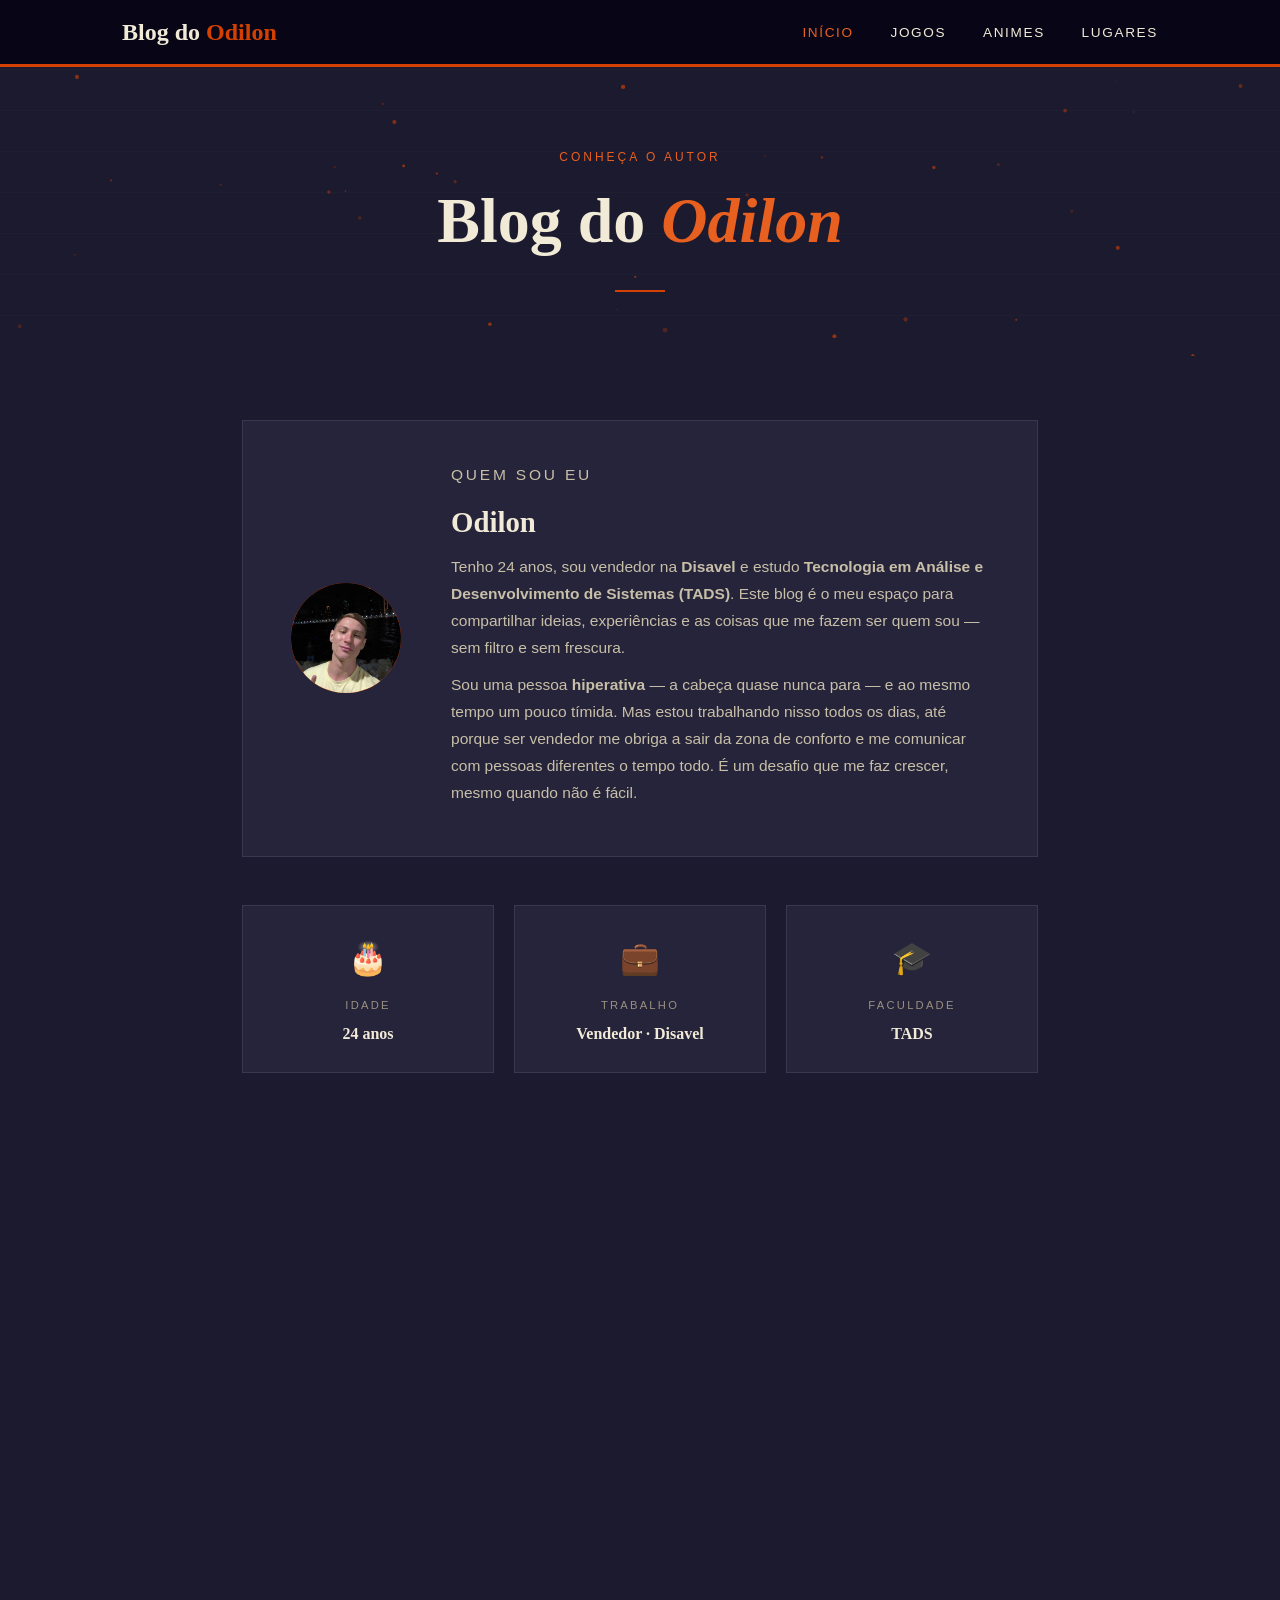
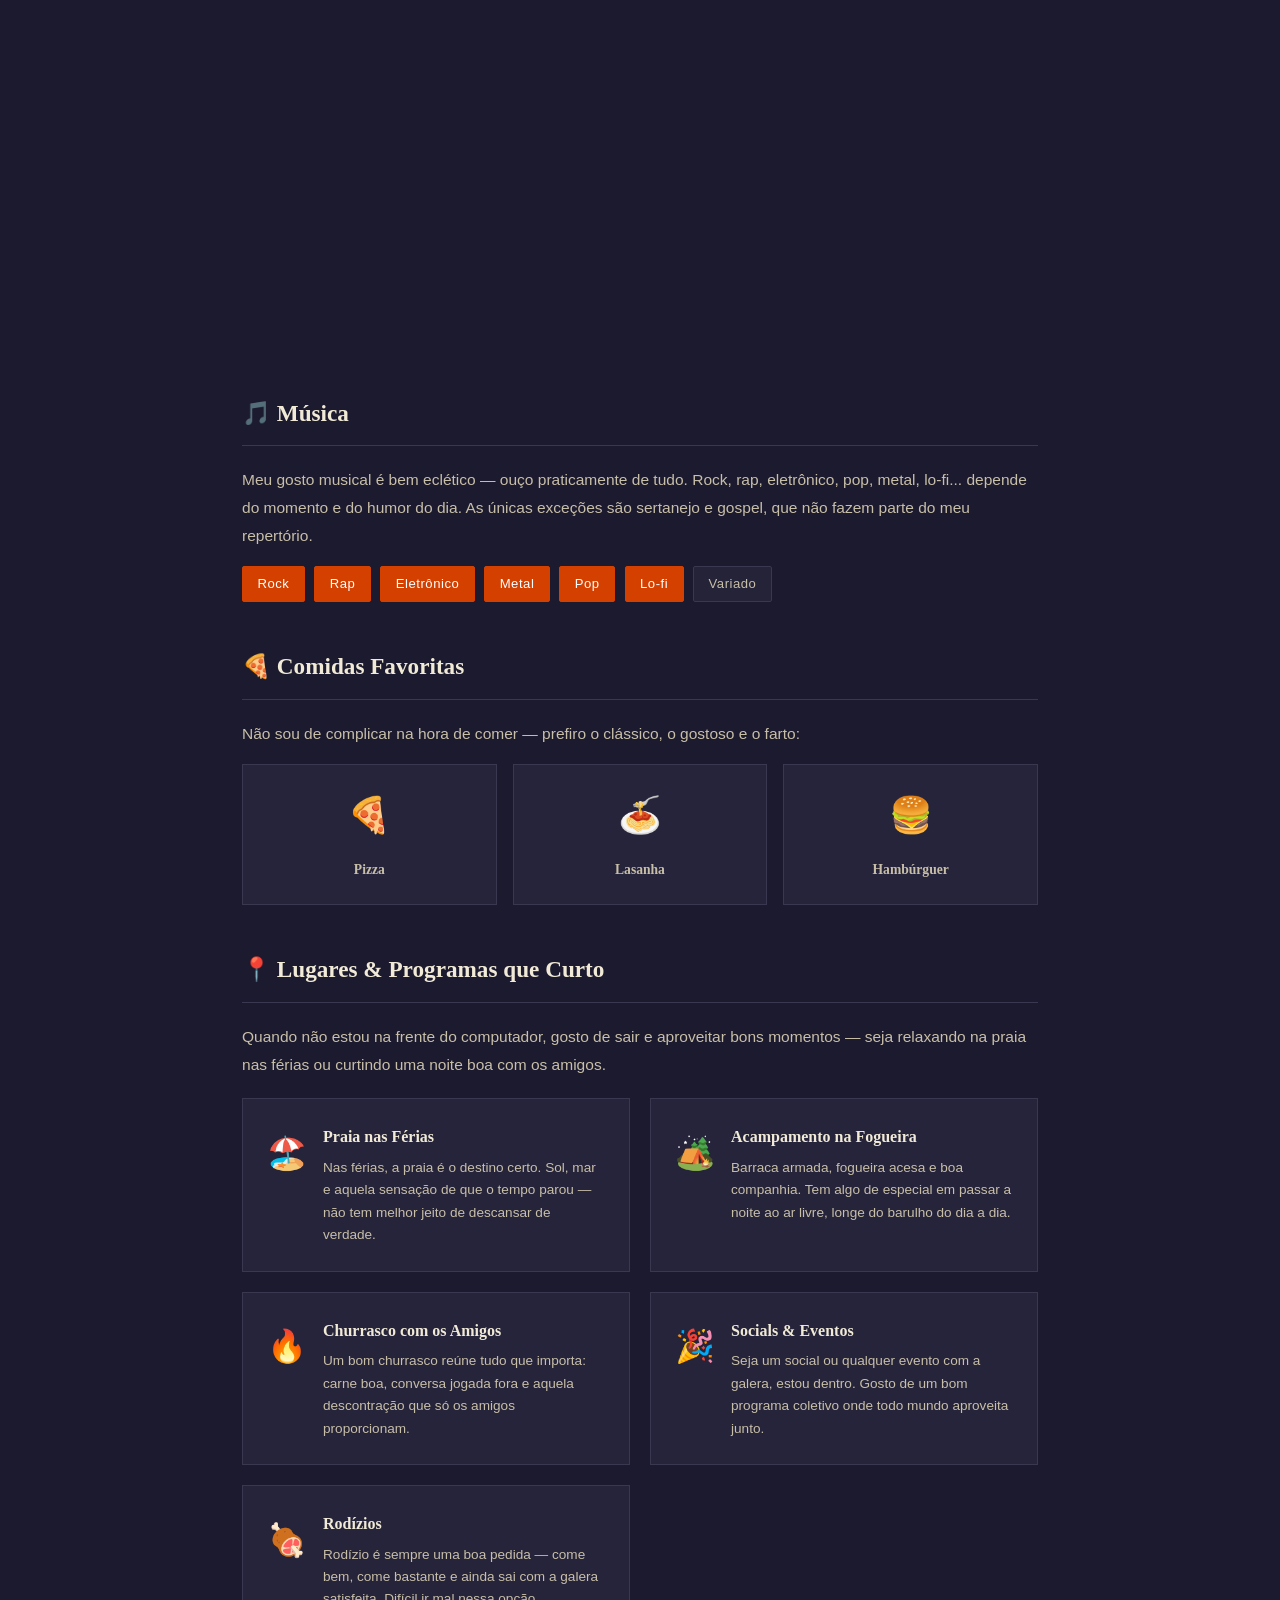
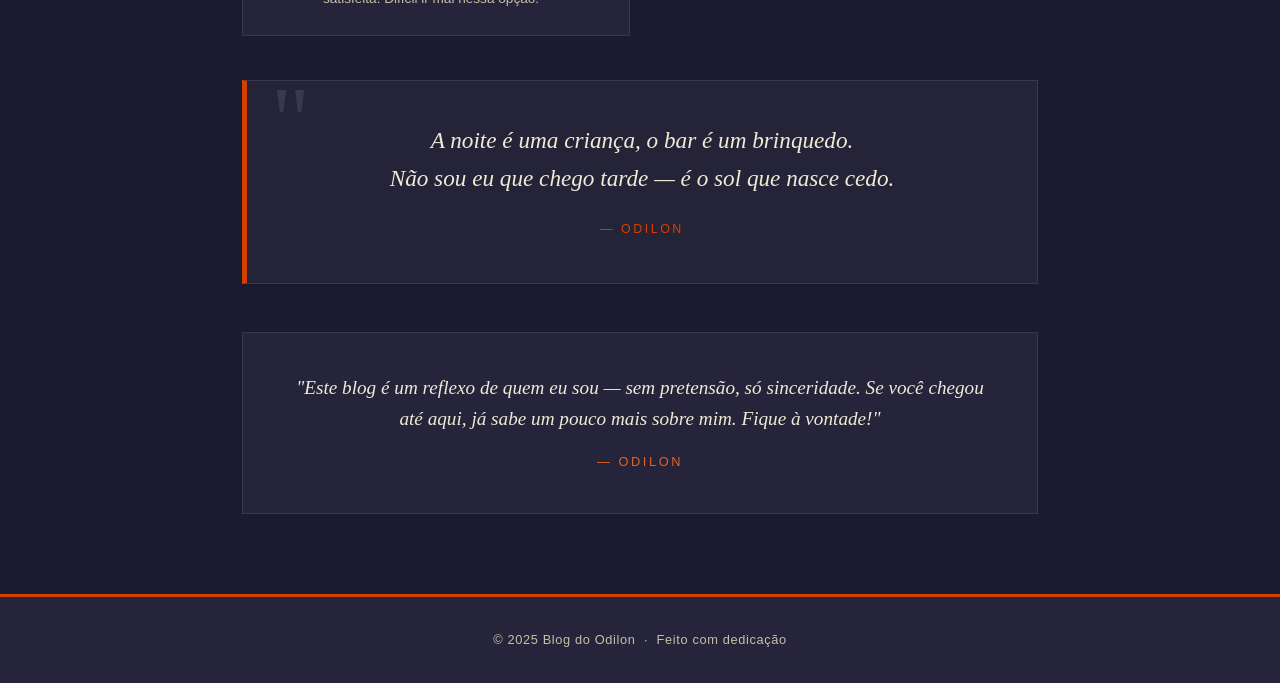
==== commit 2e60ef5e: "Add files via upload" ====
--- a/index.html
+++ b/index.html
@@ -264,13 +264,13 @@
   window.addEventListener('resize', resize);
   resize();
 
-  const particles = Array.from({ length: 80 }, () => ({
+  const particles = Array.from({ length: 35 }, () => ({
     x: Math.random() * canvas.width,
     y: Math.random() * canvas.height,
     r: Math.random() * 2 + 0.5,
-    dx: (Math.random() - 0.5) * 0.4,
-    dy: (Math.random() - 0.5) * 0.4,
-    alpha: Math.random() * 0.5 + 0.15
+    dx: (Math.random() - 0.5) * 0.3,
+    dy: (Math.random() - 0.5) * 0.3,
+    alpha: Math.random() * 0.5 + 0.2
   }));
 
   function draw() {
@@ -280,29 +280,11 @@
       ctx.arc(p.x, p.y, p.r, 0, Math.PI * 2);
       ctx.fillStyle = `rgba(212, 64, 0, ${p.alpha})`;
       ctx.fill();
-
       p.x += p.dx;
       p.y += p.dy;
-
       if (p.x < 0 || p.x > canvas.width)  p.dx *= -1;
       if (p.y < 0 || p.y > canvas.height) p.dy *= -1;
     });
-
-    // Draw connecting lines between nearby particles
-    for (let i = 0; i < particles.length; i++) {
-      for (let j = i + 1; j < particles.length; j++) {
-        const dist = Math.hypot(particles[i].x - particles[j].x, particles[i].y - particles[j].y);
-        if (dist < 100) {
-          ctx.beginPath();
-          ctx.moveTo(particles[i].x, particles[i].y);
-          ctx.lineTo(particles[j].x, particles[j].y);
-          ctx.strokeStyle = `rgba(212, 64, 0, ${0.12 * (1 - dist / 100)})`;
-          ctx.lineWidth = 0.5;
-          ctx.stroke();
-        }
-      }
-    }
-
     requestAnimationFrame(draw);
   }
 
--- a/style.css
+++ b/style.css
@@ -1,489 +1,527 @@
-    *, *::before, *::after { box-sizing: border-box; margin: 0; padding: 0; }
-
-    :root {
-      --cream: #faf7f2;
-      --warm-white: #f5f0e8;
-      --ink: #1a1612;
-      --ink-soft: #3d3530;
-      --ink-light: #7a6f66;
-      --accent: #8b4513;
-      --accent-light: #c07840;
-      --border: #d9d0c3;
-      --border-light: #ece5d8;
-    }
-
-    html { scroll-behavior: smooth; }
-
-    body {
-      font-family: 'Source Serif 4', Georgia, serif;
-      background: var(--cream);
-      color: var(--ink);
-      font-size: 17px;
-      line-height: 1.75;
-    }
-
-    /* ── HEADER ── */
-    header {
-      background: var(--ink);
-      color: var(--cream);
-      position: sticky;
-      top: 0;
-      z-index: 100;
-      border-bottom: 3px solid var(--accent);
-    }
-
-    .header-inner {
-      max-width: 1100px;
-      margin: 0 auto;
-      padding: 0 2rem;
-      display: flex;
-      align-items: center;
-      justify-content: space-between;
-      height: 64px;
-    }
-
-    .site-logo {
-      font-family: 'Playfair Display', Georgia, serif;
-      font-size: 1.5rem;
-      font-weight: 700;
-      color: var(--cream);
-      text-decoration: none;
-    }
-
-    .site-logo span { color: var(--accent-light); }
-
-    nav a {
-      color: var(--border);
-      text-decoration: none;
-      font-size: 0.85rem;
-      letter-spacing: 0.12em;
-      text-transform: uppercase;
-      margin-left: 2rem;
-      transition: color 0.2s;
-    }
-
-    nav a:hover, nav a.active { color: var(--accent-light); }
-
-    /* ── PAGE HERO ── */
-    .page-hero {
-      background: var(--ink);
-      color: var(--cream);
-      padding: 4rem 2rem 3.5rem;
-      text-align: center;
-      position: relative;
-      overflow: hidden;
-    }
-
-    .page-hero::before {
-      content: '';
-      position: absolute;
-      inset: 0;
-      background: repeating-linear-gradient(
-        0deg, transparent, transparent 40px,
-        rgba(255,255,255,0.015) 40px,
-        rgba(255,255,255,0.015) 41px
-      );
-      pointer-events: none;
-    }
-
-    .page-hero .eyebrow {
-      font-size: 0.75rem;
-      letter-spacing: 0.25em;
-      text-transform: uppercase;
-      color: var(--accent-light);
-      margin-bottom: 1rem;
-      animation: fadeUp 0.6s 0.1s ease both;
-    }
-
-    .page-hero h1 {
-      font-family: 'Playfair Display', Georgia, serif;
-      font-size: clamp(2.5rem, 5vw, 4rem);
-      font-weight: 700;
-      line-height: 1.15;
-      margin-bottom: 0.5rem;
-      animation: fadeUp 0.6s 0.25s ease both;
-    }
-
-    .page-hero h1 em { font-style: italic; color: var(--accent-light); }
-
-    .hero-divider {
-      width: 50px;
-      height: 2px;
-      background: var(--accent);
-      margin: 1.5rem auto 0;
-      animation: fadeUp 0.6s 0.4s ease both;
-    }
-
-    /* ── ABOUT LAYOUT ── */
-    .about-wrap {
-      max-width: 860px;
-      margin: 0 auto;
-      padding: 4rem 2rem 5rem;
-    }
-
-    /* ── INTRO CARD ── */
-    .intro-card {
-      background: #fff;
-      border: 1px solid var(--border);
-      padding: 2.5rem 3rem;
-      display: grid;
-      grid-template-columns: 120px 1fr;
-      gap: 2.5rem;
-      align-items: center;
-      margin-bottom: 3rem;
-      animation: fadeUp 0.6s 0.3s ease both;
-    }
-
-    .avatar {
-      width: 110px;
-      height: 110px;
-      background: var(--ink);
-      border-radius: 50%;
-      display: flex;
-      align-items: center;
-      justify-content: center;
-      font-size: 3.2rem;
-      flex-shrink: 0;
-      border: 3px solid var(--accent);
-    }
-
-    .intro-text h2 {
-      font-family: 'Playfair Display', Georgia, serif;
-      font-size: 1.8rem;
-      font-weight: 700;
-      margin-bottom: 0.3rem;
-    }
-
-    .intro-label {
-      font-size: 0.78rem;
-      letter-spacing: 0.18em;
-      text-transform: uppercase;
-      color: var(--accent);
-      margin-bottom: 0.9rem;
-    }
-
-    .intro-text p {
-      font-size: 0.97rem;
-      color: var(--ink-soft);
-      line-height: 1.75;
-      margin-bottom: 0.6rem;
-    }
-
-    /* ── QUICK FACTS ── */
-    .quick-facts {
-      display: grid;
-      grid-template-columns: repeat(3, 1fr);
-      gap: 1.25rem;
-      margin-bottom: 3rem;
-      animation: fadeUp 0.6s 0.4s ease both;
-    }
-
-    .fact-item {
-      background: #fff;
-      border: 1px solid var(--border);
-      padding: 1.5rem;
-      text-align: center;
-      transition: box-shadow 0.25s, transform 0.25s;
-    }
-
-    .fact-item:hover {
-      box-shadow: 4px 4px 0 var(--border);
-      transform: translate(-2px, -2px);
-    }
-
-    .fact-icon { font-size: 2rem; margin-bottom: 0.6rem; display: block; }
-
-    .fact-label {
-      font-size: 0.7rem;
-      letter-spacing: 0.2em;
-      text-transform: uppercase;
-      color: var(--ink-light);
-      margin-bottom: 0.3rem;
-    }
-
-    .fact-value {
-      font-family: 'Playfair Display', Georgia, serif;
-      font-size: 1rem;
-      font-weight: 700;
-      color: var(--ink);
-    }
-
-    /* ── ABOUT SECTIONS ── */
-    .about-section { margin-bottom: 2.75rem; animation: fadeUp 0.6s 0.5s ease both; }
-
-    .section-heading {
-      font-family: 'Playfair Display', Georgia, serif;
-      font-size: 1.45rem;
-      font-weight: 700;
-      margin-bottom: 1.25rem;
-      padding-bottom: 0.75rem;
-      border-bottom: 1px solid var(--border);
-      display: flex;
-      align-items: center;
-      gap: 0.6rem;
-    }
-
-    .about-section p {
-      color: var(--ink-soft);
-      font-size: 0.97rem;
-      line-height: 1.8;
-      margin-bottom: 0.75rem;
-    }
-
-    /* ── GRADUATION BANNER ── */
-    .grad-banner {
-      display: flex;
-      align-items: center;
-      gap: 1.25rem;
-      background: var(--warm-white);
-      border: 1px solid var(--border);
-      border-left: 5px solid var(--accent);
-      padding: 1.5rem 1.75rem;
-      margin-top: 1.5rem;
-    }
-
-    .grad-icon { font-size: 2rem; flex-shrink: 0; }
-
-    .grad-banner p {
-      font-family: 'Playfair Display', serif;
-      font-style: italic;
-      font-size: 0.97rem;
-      color: var(--ink-soft);
-      line-height: 1.7;
-      margin: 0;
-    }
-
-    /* ── GAMES ── */
-    .games-list { list-style: none; margin-top: 1rem; }
-
-    .games-list li {
-      display: flex;
-      align-items: flex-start;
-      gap: 1rem;
-      padding: 1rem 0;
-      border-bottom: 1px solid var(--border-light);
-    }
-
-    .games-list li:last-child { border-bottom: none; }
-    .game-icon { font-size: 2rem; flex-shrink: 0; }
-
-    .game-info strong {
-      display: block;
-      font-family: 'Playfair Display', serif;
-      font-size: 1rem;
-      margin-bottom: 0.2rem;
-      color: var(--ink);
-    }
-
-    .game-info span { font-size: 0.85rem; color: var(--ink-light); }
-
-    /* ── ANIME ── */
-    .anime-favorite {
-      display: flex;
-      align-items: flex-start;
-      gap: 1.25rem;
-      background: var(--ink);
-      color: var(--cream);
-      padding: 1.75rem;
-      margin-top: 1.25rem;
-      border-left: 5px solid var(--accent);
-    }
-
-    .anime-fav-icon { font-size: 2.5rem; flex-shrink: 0; }
-
-    .anime-fav-label {
-      font-size: 0.7rem;
-      letter-spacing: 0.2em;
-      text-transform: uppercase;
-      color: var(--accent-light);
-      margin-bottom: 0.25rem;
-    }
-
-    .anime-fav-title {
-      display: block;
-      font-family: 'Playfair Display', serif;
-      font-size: 1.25rem;
-      color: var(--cream);
-      margin-bottom: 0.5rem;
-    }
-
-    .anime-fav-desc { font-size: 0.88rem; color: var(--border); line-height: 1.65; margin: 0; }
-
-    .anime-list { list-style: none; margin-top: 0.5rem; }
-
-    .anime-list li {
-      display: flex;
-      gap: 0.85rem;
-      align-items: flex-start;
-      padding: 0.85rem 0;
-      border-bottom: 1px solid var(--border-light);
-    }
-
-    .anime-list li:last-child { border-bottom: none; }
-    .anime-dot { color: var(--accent); font-size: 1rem; flex-shrink: 0; margin-top: 0.1rem; }
-
-    .anime-item-info strong { display: block; font-size: 0.97rem; color: var(--ink); margin-bottom: 0.2rem; }
-    .anime-item-info span { font-size: 0.85rem; color: var(--ink-light); line-height: 1.6; }
-
-    /* ── TAGS ── */
-    .tag-list { display: flex; flex-wrap: wrap; gap: 0.6rem; margin-top: 1rem; }
-
-    .tag {
-      background: var(--warm-white);
-      border: 1px solid var(--border);
-      padding: 0.35rem 0.9rem;
-      font-size: 0.82rem;
-      color: var(--ink-soft);
-      border-radius: 2px;
-      letter-spacing: 0.04em;
-    }
-
-    .tag.accent { background: var(--ink); color: var(--cream); border-color: var(--ink); }
-
-    /* ── FOOD GRID ── */
-    .food-grid {
-      display: grid;
-      grid-template-columns: repeat(3, 1fr);
-      gap: 1rem;
-      margin-top: 1rem;
-    }
-
-    .food-card {
-      background: #fff;
-      border: 1px solid var(--border);
-      padding: 1.25rem;
-      text-align: center;
-    }
-
-    .food-card .food-icon { font-size: 2.2rem; display: block; margin-bottom: 0.5rem; }
-    .food-card span { font-size: 0.85rem; font-weight: 600; color: var(--ink-soft); }
-
-    /* ── PLACES GRID ── */
-    .places-grid {
-      display: grid;
-      grid-template-columns: 1fr 1fr;
-      gap: 1.25rem;
-      margin-top: 1.25rem;
-    }
-
-    .place-card {
-      background: #fff;
-      border: 1px solid var(--border);
-      padding: 1.5rem;
-      display: flex;
-      gap: 1rem;
-      align-items: flex-start;
-      transition: box-shadow 0.25s, transform 0.25s;
-    }
-
-    .place-card:hover {
-      box-shadow: 4px 4px 0 var(--border);
-      transform: translate(-2px, -2px);
-    }
-
-    .place-icon { font-size: 2rem; flex-shrink: 0; margin-top: 0.1rem; }
-
-    .place-info strong {
-      display: block;
-      font-family: 'Playfair Display', serif;
-      font-size: 1rem;
-      color: var(--ink);
-      margin-bottom: 0.35rem;
-    }
-
-    .place-info p { font-size: 0.85rem; color: var(--ink-soft); line-height: 1.65; margin: 0; }
-
-    /* ── FRASE DE EFEITO ── */
-    .frase-box {
-      background: var(--warm-white);
-      border: 1px solid var(--border);
-      border-left: 5px solid var(--accent);
-      padding: 2.5rem 3rem;
-      margin: 2.75rem 0;
-      text-align: center;
-      position: relative;
-    }
-
-    .frase-aspas {
-      font-family: 'Playfair Display', serif;
-      font-size: 6rem;
-      color: var(--border);
-      line-height: 0;
-      position: absolute;
-      top: 2.5rem;
-      left: 1.5rem;
-      pointer-events: none;
-    }
-
-    .frase-texto {
-      font-family: 'Playfair Display', Georgia, serif;
-      font-size: clamp(1.1rem, 2.5vw, 1.45rem);
-      font-style: italic;
-      color: var(--ink);
-      line-height: 1.65;
-      margin-bottom: 1rem;
-    }
-
-    .frase-autor {
-      font-size: 0.78rem;
-      letter-spacing: 0.2em;
-      text-transform: uppercase;
-      color: var(--accent);
-    }
-
-    /* ── CLOSING BOX ── */
-    .closing-box {
-      background: var(--ink);
-      color: var(--cream);
-      padding: 2.5rem 3rem;
-      text-align: center;
-      margin-top: 3rem;
-    }
-
-    .closing-box p {
-      font-family: 'Playfair Display', Georgia, serif;
-      font-size: 1.2rem;
-      font-style: italic;
-      line-height: 1.6;
-      color: var(--cream);
-    }
-
-    .closing-box .sig {
-      display: block;
-      margin-top: 1rem;
-      font-style: normal;
-      font-size: 0.8rem;
-      letter-spacing: 0.2em;
-      text-transform: uppercase;
-      color: var(--accent-light);
-    }
-
-    /* ── FOOTER ── */
-    footer {
-      background: var(--ink);
-      color: var(--border);
-      text-align: center;
-      padding: 2rem;
-      font-size: 0.8rem;
-      letter-spacing: 0.05em;
-      border-top: 3px solid var(--accent);
-    }
-
-    footer a { color: var(--accent-light); text-decoration: none; }
-
-    /* ── ANIMATIONS ── */
-    @keyframes fadeUp {
-      from { opacity: 0; transform: translateY(18px); }
-      to   { opacity: 1; transform: translateY(0); }
-    }
-
-    /* ── RESPONSIVE ── */
-    @media (max-width: 700px) {
-      .intro-card { grid-template-columns: 1fr; text-align: center; padding: 2rem 1.5rem; }
-      .avatar { margin: 0 auto; }
-      .quick-facts { grid-template-columns: 1fr 1fr; }
-      .food-grid { grid-template-columns: 1fr 1fr; }
-      .places-grid { grid-template-columns: 1fr; }
-      .closing-box, .frase-box { padding: 2rem 1.5rem; }
-      nav { display: none; }
-    }
+*, *::before, *::after { box-sizing: border-box; margin: 0; padding: 0; }
+
+:root {
+  --bg: #1C1A2E;
+  --bg-card: #26243A;
+  --bg-card-alt: #252338;
+  --text: #F0EAD6;
+  --text-soft: #C8BFA8;
+  --text-light: #9A9080;
+  --accent: #D44000;
+  --accent-light: #e86020;
+  --border: #3A3750;
+  --border-light: #2E2C45;
+  --header-bg: #080616;
+  --header-text: #F0EAD6;
+}
+
+html { scroll-behavior: smooth; }
+
+body {
+  font-family: 'Niramit', sans-serif;
+  background: var(--bg);
+  color: var(--text);
+  font-size: 17px;
+  line-height: 1.75;
+}
+
+/* ── HEADER ── */
+header {
+  background: var(--header-bg);
+  color: var(--header-text);
+  position: sticky;
+  top: 0;
+  z-index: 100;
+  border-bottom: 3px solid var(--accent);
+}
+
+.header-inner {
+  max-width: 1100px;
+  margin: 0 auto;
+  padding: 0 2rem;
+  display: flex;
+  align-items: center;
+  justify-content: space-between;
+  height: 64px;
+}
+
+.site-logo {
+  font-family: 'Zen Old Mincho', serif;
+  font-size: 1.5rem;
+  font-weight: 700;
+  color: var(--header-text);
+  text-decoration: none;
+}
+
+.site-logo span { color: var(--accent); }
+
+nav a {
+  color: var(--header-text);
+  text-decoration: none;
+  font-size: 0.85rem;
+  letter-spacing: 0.12em;
+  text-transform: uppercase;
+  margin-left: 2rem;
+  transition: color 0.2s;
+}
+
+nav a:hover, nav a.active { color: var(--accent-light); }
+
+/* ── PARTICLES ── */
+#particles-canvas {
+  position: absolute;
+  top: 0;
+  left: 0;
+  width: 100%;
+  height: 100%;
+  pointer-events: none;
+  z-index: 0;
+  display: block;
+}
+
+.page-hero .eyebrow,
+.page-hero h1,
+.page-hero p,
+.hero-divider {
+  position: relative;
+  z-index: 1;
+}
+
+/* ── PAGE HERO ── */
+.page-hero {
+  background: var(--bg);
+  color: var(--text);
+  padding: 5rem 2rem 4rem;
+  text-align: center;
+  position: relative;
+  overflow: hidden;
+  min-height: 260px;
+  display: flex;
+  flex-direction: column;
+  align-items: center;
+  justify-content: center;
+}
+
+.page-hero::before {
+  content: '';
+  position: absolute;
+  inset: 0;
+  background: repeating-linear-gradient(
+    0deg, transparent, transparent 40px,
+    rgba(255,255,255,0.015) 40px,
+    rgba(255,255,255,0.015) 41px
+  );
+  pointer-events: none;
+}
+
+.page-hero .eyebrow {
+  font-size: 0.75rem;
+  letter-spacing: 0.25em;
+  text-transform: uppercase;
+  color: var(--accent-light);
+  margin-bottom: 1rem;
+  animation: fadeUp 0.6s 0.1s ease both;
+}
+
+.page-hero h1 {
+  font-family: 'Zen Old Mincho', serif;
+  font-size: clamp(2.5rem, 5vw, 4rem);
+  font-weight: 700;
+  line-height: 1.15;
+  color: var(--text);
+  margin-bottom: 0.5rem;
+  animation: fadeUp 0.6s 0.25s ease both;
+}
+
+.page-hero h1 em { font-style: italic; color: var(--accent-light); }
+
+.hero-divider {
+  width: 50px;
+  height: 2px;
+  background: var(--accent);
+  margin: 1.5rem auto 0;
+  animation: fadeUp 0.6s 0.4s ease both;
+}
+
+/* ── ABOUT LAYOUT ── */
+.about-wrap {
+  max-width: 860px;
+  margin: 0 auto;
+  padding: 4rem 2rem 5rem;
+}
+
+/* ── INTRO CARD ── */
+.intro-card {
+  background: var(--bg-card);
+  border: 1px solid var(--border);
+  padding: 2.5rem 3rem;
+  display: grid;
+  grid-template-columns: 120px 1fr;
+  gap: 2.5rem;
+  align-items: center;
+  margin-bottom: 3rem;
+  animation: fadeUp 0.6s 0.3s ease both;
+}
+
+.avatar {
+  width: 110px;
+  height: 110px;
+  background: var(--bg);
+  border-radius: 50%;
+  display: flex;
+  align-items: center;
+  justify-content: center;
+  font-size: 3.2rem;
+  flex-shrink: 0;
+  border: 3px solid var(--accent);
+}
+
+.intro-text h2 {
+  font-family: 'Zen Old Mincho', serif;
+  font-size: 1.8rem;
+  font-weight: 700;
+  color: var(--text);
+  margin-bottom: 0.3rem;
+}
+
+.intro-label {
+  font-size: 0.78rem;
+  letter-spacing: 0.18em;
+  text-transform: uppercase;
+  color: var(--accent);
+  margin-bottom: 0.9rem;
+}
+
+.intro-text p {
+  font-size: 0.97rem;
+  color: var(--text-soft);
+  line-height: 1.75;
+  margin-bottom: 0.6rem;
+}
+
+/* ── QUICK FACTS ── */
+.quick-facts {
+  display: grid;
+  grid-template-columns: repeat(3, 1fr);
+  gap: 1.25rem;
+  margin-bottom: 3rem;
+  animation: fadeUp 0.6s 0.4s ease both;
+}
+
+.fact-item {
+  background: var(--bg-card);
+  border: 1px solid var(--border);
+  padding: 1.5rem;
+  text-align: center;
+  transition: box-shadow 0.25s, transform 0.25s;
+}
+
+.fact-item:hover {
+  box-shadow: 4px 4px 0 var(--border);
+  transform: translate(-2px, -2px);
+}
+
+.fact-icon { font-size: 2rem; margin-bottom: 0.6rem; display: block; }
+
+.fact-label {
+  font-size: 0.7rem;
+  letter-spacing: 0.2em;
+  text-transform: uppercase;
+  color: var(--text-light);
+  margin-bottom: 0.3rem;
+}
+
+.fact-value {
+  font-family: 'Zen Old Mincho', serif;
+  font-size: 1rem;
+  font-weight: 700;
+  color: var(--text);
+}
+
+/* ── ABOUT SECTIONS ── */
+.about-section { margin-bottom: 2.75rem; animation: fadeUp 0.6s 0.5s ease both; }
+
+.section-heading {
+  font-family: 'Zen Old Mincho', serif;
+  font-size: 1.45rem;
+  font-weight: 700;
+  margin-bottom: 1.25rem;
+  padding-bottom: 0.75rem;
+  border-bottom: 1px solid var(--border);
+  display: flex;
+  align-items: center;
+  gap: 0.6rem;
+  color: var(--text);
+}
+
+.about-section p {
+  color: var(--text-soft);
+  font-size: 0.97rem;
+  line-height: 1.8;
+  margin-bottom: 0.75rem;
+}
+
+/* ── GRADUATION BANNER ── */
+.grad-banner {
+  display: flex;
+  align-items: center;
+  gap: 1.25rem;
+  background: var(--bg-card-alt);
+  border: 1px solid var(--border);
+  border-left: 5px solid var(--accent);
+  padding: 1.5rem 1.75rem;
+  margin-top: 1.5rem;
+}
+
+.grad-icon { font-size: 2rem; flex-shrink: 0; }
+
+.grad-banner p {
+  font-family: 'Zen Old Mincho', serif;
+  font-style: italic;
+  font-size: 0.97rem;
+  color: var(--text-soft);
+  line-height: 1.7;
+  margin: 0;
+}
+
+/* ── GAMES ── */
+.games-list { list-style: none; margin-top: 1rem; }
+
+.games-list li {
+  display: flex;
+  align-items: flex-start;
+  gap: 1rem;
+  padding: 1rem 0;
+  border-bottom: 1px solid var(--border-light);
+}
+
+.games-list li:last-child { border-bottom: none; }
+.game-icon { font-size: 2rem; flex-shrink: 0; }
+
+.game-info strong {
+  display: block;
+  font-family: 'Zen Old Mincho', serif;
+  font-size: 1rem;
+  margin-bottom: 0.2rem;
+  color: var(--text);
+}
+
+.game-info span { font-size: 0.85rem; color: var(--text-light); }
+
+/* ── ANIME ── */
+.anime-favorite {
+  display: flex;
+  align-items: flex-start;
+  gap: 1.25rem;
+  background: var(--bg-card-alt);
+  color: var(--text);
+  padding: 1.75rem;
+  margin-top: 1.25rem;
+  border-left: 5px solid var(--accent);
+}
+
+.anime-fav-icon { font-size: 2.5rem; flex-shrink: 0; }
+
+.anime-fav-label {
+  font-size: 0.7rem;
+  letter-spacing: 0.2em;
+  text-transform: uppercase;
+  color: var(--accent-light);
+  margin-bottom: 0.25rem;
+}
+
+.anime-fav-title {
+  display: block;
+  font-family: 'Zen Old Mincho', serif;
+  font-size: 1.25rem;
+  color: var(--text);
+  margin-bottom: 0.5rem;
+}
+
+.anime-fav-desc { font-size: 0.88rem; color: var(--text-soft); line-height: 1.65; margin: 0; }
+
+.anime-list { list-style: none; margin-top: 0.5rem; }
+
+.anime-list li {
+  display: flex;
+  gap: 0.85rem;
+  align-items: flex-start;
+  padding: 0.85rem 0;
+  border-bottom: 1px solid var(--border-light);
+}
+
+.anime-list li:last-child { border-bottom: none; }
+.anime-dot { color: var(--accent); font-size: 1rem; flex-shrink: 0; margin-top: 0.1rem; }
+
+.anime-item-info strong {
+  display: block;
+  font-size: 0.97rem;
+  color: var(--text);
+  margin-bottom: 0.2rem;
+  font-family: 'Zen Old Mincho', serif;
+}
+
+.anime-item-info span { font-size: 0.85rem; color: var(--text-soft); line-height: 1.6; }
+
+/* ── TAGS ── */
+.tag-list { display: flex; flex-wrap: wrap; gap: 0.6rem; margin-top: 1rem; }
+
+.tag {
+  background: var(--bg-card-alt);
+  border: 1px solid var(--border);
+  padding: 0.35rem 0.9rem;
+  font-size: 0.82rem;
+  color: var(--text-soft);
+  border-radius: 2px;
+  letter-spacing: 0.04em;
+}
+
+.tag.accent { background: var(--accent); color: #fff; border-color: var(--accent); }
+
+/* ── FOOD GRID ── */
+.food-grid {
+  display: grid;
+  grid-template-columns: repeat(3, 1fr);
+  gap: 1rem;
+  margin-top: 1rem;
+}
+
+.food-card {
+  background: var(--bg-card);
+  border: 1px solid var(--border);
+  padding: 1.25rem;
+  text-align: center;
+}
+
+.food-card .food-icon { font-size: 2.2rem; display: block; margin-bottom: 0.5rem; }
+.food-card span { font-size: 0.85rem; font-weight: 600; color: var(--text-soft); font-family: 'Zen Old Mincho', serif; }
+
+/* ── PLACES GRID ── */
+.places-grid {
+  display: grid;
+  grid-template-columns: 1fr 1fr;
+  gap: 1.25rem;
+  margin-top: 1.25rem;
+}
+
+.place-card {
+  background: var(--bg-card);
+  border: 1px solid var(--border);
+  padding: 1.5rem;
+  display: flex;
+  gap: 1rem;
+  align-items: flex-start;
+  transition: box-shadow 0.25s, transform 0.25s;
+}
+
+.place-card:hover {
+  box-shadow: 4px 4px 0 var(--accent);
+  transform: translate(-2px, -2px);
+}
+
+.place-icon { font-size: 2rem; flex-shrink: 0; margin-top: 0.1rem; }
+
+.place-info strong {
+  display: block;
+  font-family: 'Zen Old Mincho', serif;
+  font-size: 1rem;
+  color: var(--text);
+  margin-bottom: 0.35rem;
+}
+
+.place-info p { font-size: 0.85rem; color: var(--text-soft); line-height: 1.65; margin: 0; }
+
+/* ── FRASE DE EFEITO ── */
+.frase-box {
+  background: var(--bg-card-alt);
+  border: 1px solid var(--border);
+  border-left: 5px solid var(--accent);
+  padding: 2.5rem 3rem;
+  margin: 2.75rem 0;
+  text-align: center;
+  position: relative;
+}
+
+.frase-aspas {
+  font-family: 'Zen Old Mincho', serif;
+  font-size: 6rem;
+  color: var(--border);
+  line-height: 0;
+  position: absolute;
+  top: 2.5rem;
+  left: 1.5rem;
+  pointer-events: none;
+}
+
+.frase-texto {
+  font-family: 'Zen Old Mincho', serif;
+  font-size: clamp(1.1rem, 2.5vw, 1.45rem);
+  font-style: italic;
+  color: var(--text);
+  line-height: 1.65;
+  margin-bottom: 1rem;
+}
+
+.frase-autor {
+  font-size: 0.78rem;
+  letter-spacing: 0.2em;
+  text-transform: uppercase;
+  color: var(--accent);
+}
+
+/* ── CLOSING BOX ── */
+.closing-box {
+  background: var(--bg-card);
+  border: 1px solid var(--border);
+  padding: 2.5rem 3rem;
+  text-align: center;
+  margin-top: 3rem;
+}
+
+.closing-box p {
+  font-family: 'Zen Old Mincho', serif;
+  font-size: 1.2rem;
+  font-style: italic;
+  line-height: 1.6;
+  color: var(--text);
+}
+
+.closing-box .sig {
+  display: block;
+  margin-top: 1rem;
+  font-style: normal;
+  font-size: 0.8rem;
+  letter-spacing: 0.2em;
+  text-transform: uppercase;
+  color: var(--accent-light);
+}
+
+/* ── FOOTER ── */
+footer {
+  background: var(--bg-card);
+  color: var(--text-soft);
+  text-align: center;
+  padding: 2rem;
+  font-size: 0.8rem;
+  letter-spacing: 0.05em;
+  border-top: 3px solid var(--accent);
+}
+
+footer a { color: var(--accent-light); text-decoration: none; }
+
+/* ── ANIMATIONS ── */
+@keyframes fadeUp {
+  from { opacity: 0; transform: translateY(18px); }
+  to   { opacity: 1; transform: translateY(0); }
+}
+
+/* ── RESPONSIVE ── */
+@media (max-width: 700px) {
+  .intro-card { grid-template-columns: 1fr; text-align: center; padding: 2rem 1.5rem; }
+  .avatar { margin: 0 auto; }
+  .quick-facts { grid-template-columns: 1fr 1fr; }
+  .food-grid { grid-template-columns: 1fr 1fr; }
+  .places-grid { grid-template-columns: 1fr; }
+  .closing-box, .frase-box { padding: 2rem 1.5rem; }
+  nav { display: none; }
+}
